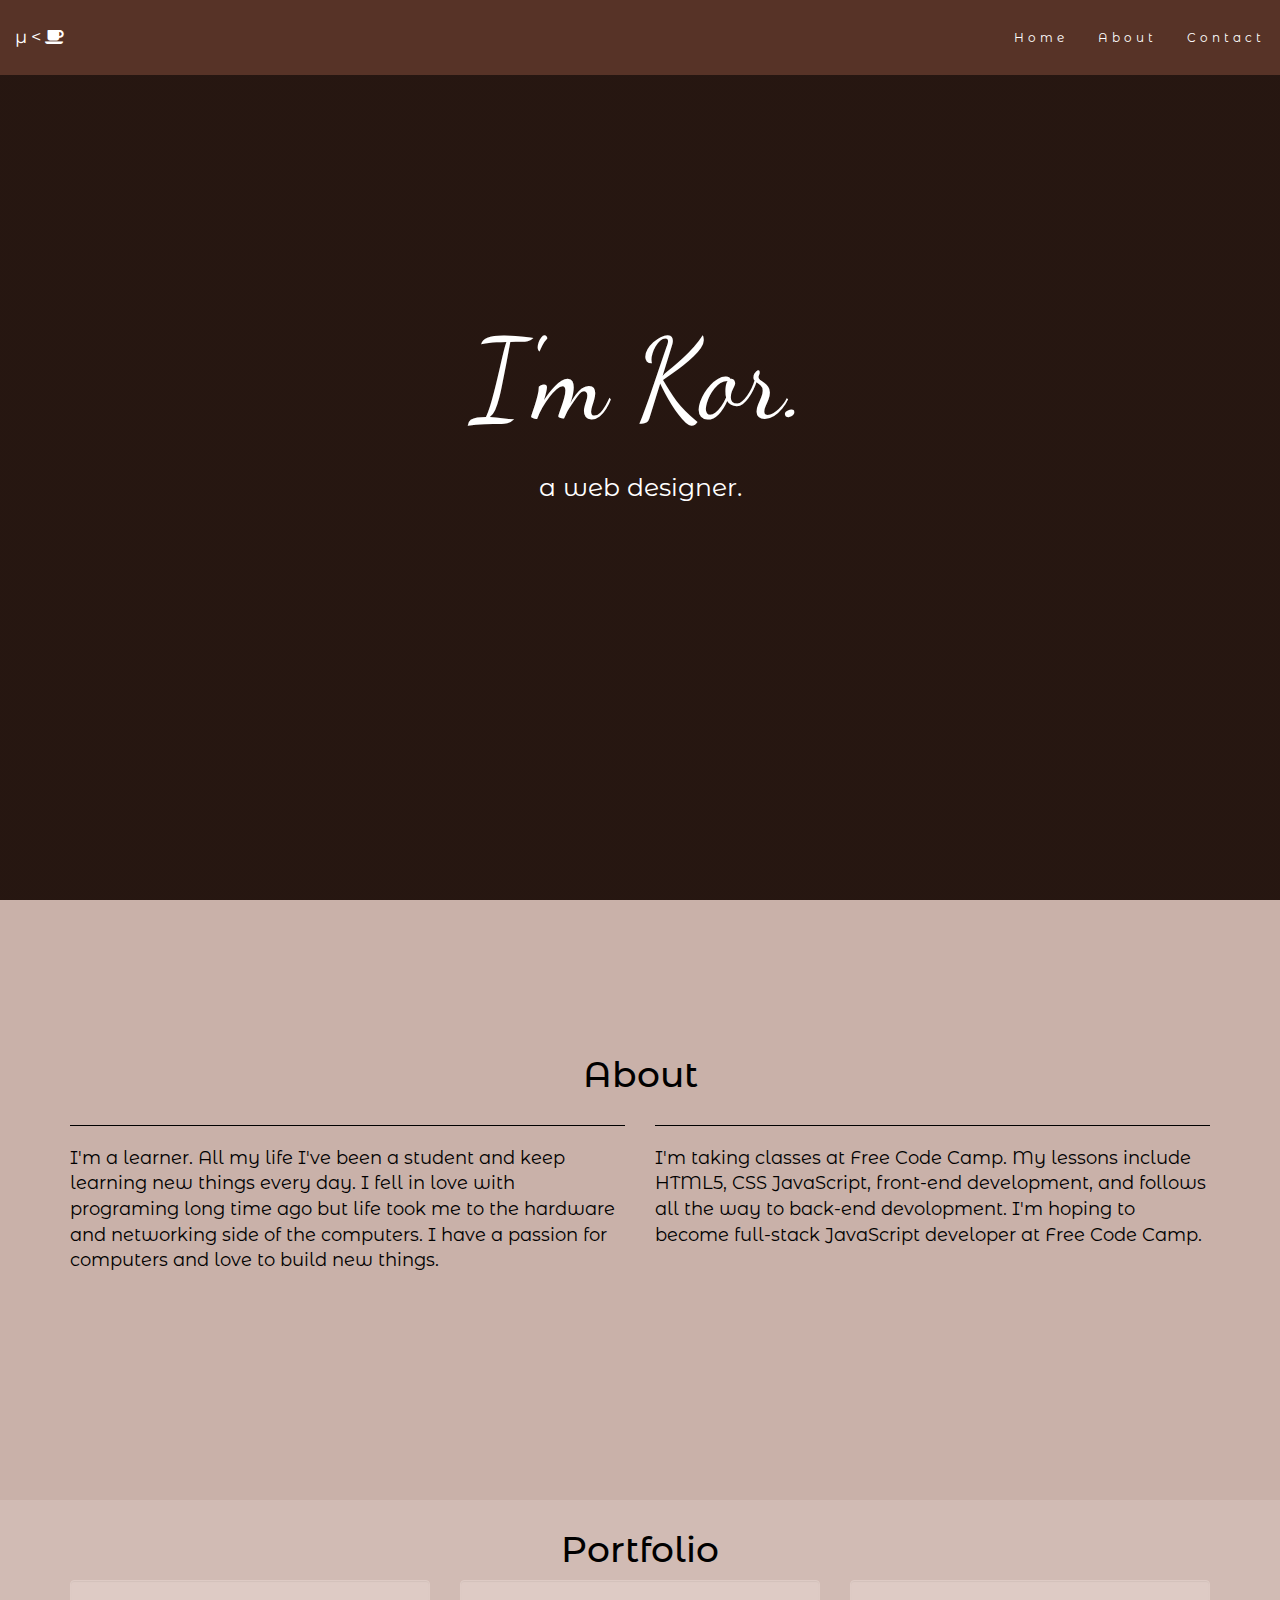
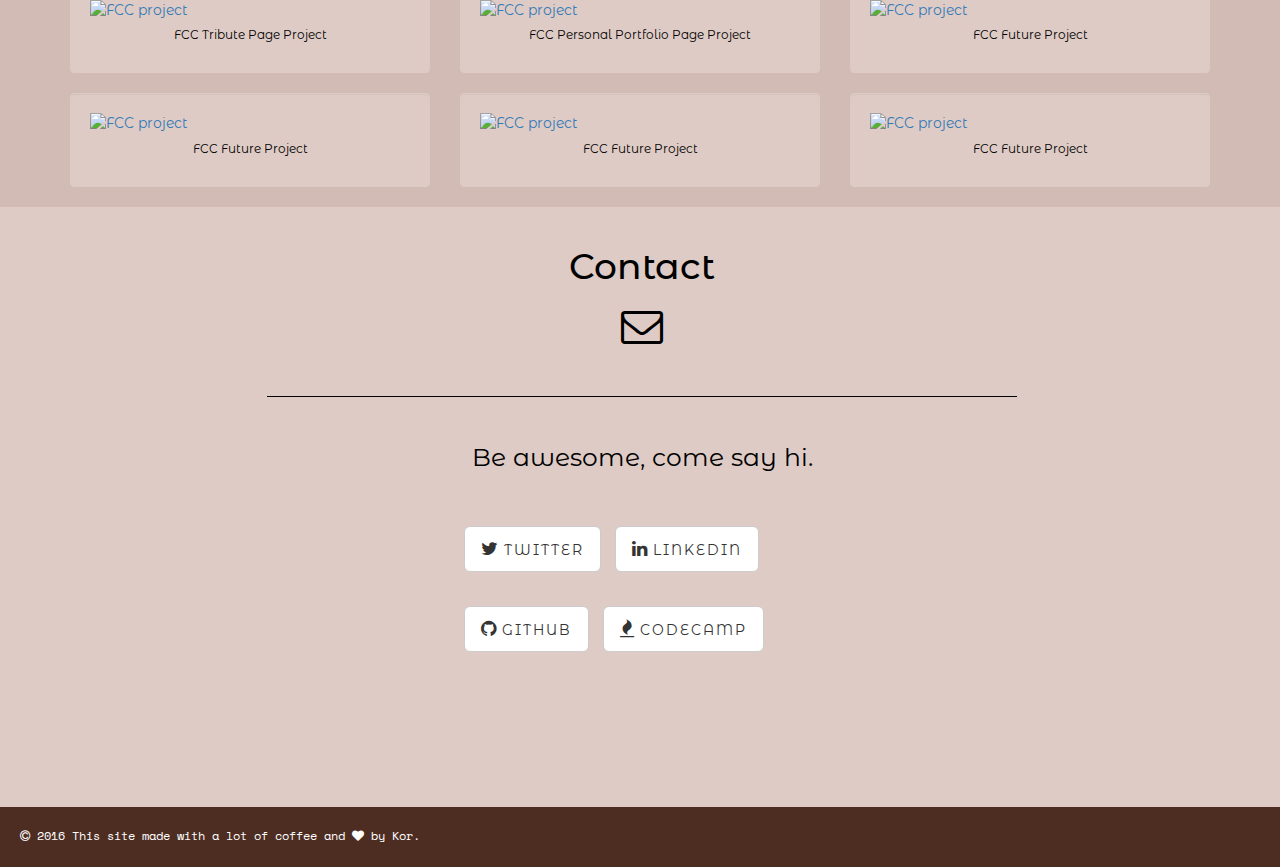
==== index.html @ f84215d5 "Update index.html" ====
<!DOCTYPE html>
<!DOCTYPE html>
<html>
<head>
  <title>EralpKor Portfolio</title>
  <meta charset="utf-8">

  <!-- Bootstrap CSS -->
<link rel="stylesheet" type="text/css" href="https://maxcdn.bootstrapcdn.com/bootstrap/3.3.6/css/bootstrap.min.css">
<link href="https://maxcdn.bootstrapcdn.com/font-awesome/4.6.3/css/font-awesome.min.css" rel="stylesheet">
<!-- JQuery -->
<script src="https://ajax.googleapis.com/ajax/libs/jquery/1.12.4/jquery.min.js"></script>
<script src="http://maxcdn.bootstrapcdn.com/bootstrap/3.3.6/js/bootstrap.min.js"></script>
<link rel="stylesheet" type="text/css" href="css/main.css">
<script type="text/javascript" src="js/main.js"></script>
</head>
<body>

     <!-- Navigation Bar -->
<nav class="navbar navbar-fixed-top">
  <div class="container-fluid">
    <div class="navbar-header">
      <button type="button" class="navbar-toggle" data-toggle="collapse" data-target="#bar">
        <span class="icon-bar"></span>
        <span class="icon-bar"></span>
        <span class="icon-bar"></span>
      </button>
      <a class="navbar-brand" href="#">&#181;&lt;<i class="fa fa-coffee" aria-hidden="true"></i></a>
    </div>
    <div class="collapse navbar-collapse" id="bar">
      <ul class="nav navbar-nav navbar-right">
        <li><a href="#home">Home</a></li>
        <li><a href="#about">About</a></li>
        <li><a href="#contact">Contact</a></li>
      </ul>
    </div>
  </div>
</nav>
   <!-- Home Section -->
<section id="home" class="myImage">
  <div class="container">

  <div class="myCenter">

    <p class="intro">I'm Kor.</p>
    <p class="md-text">a web designer.</p>

  </div>    
  </div>
</section>
   <!-- About Section -->
<section id="about" class="aboLanding">
  <div class="container">
  
    <h1 class="about-text text-center">About</h1>
    <div class="row">
    <div class="col-lg-6 col-md-6">
    <hr>
      <p class="big-box">I'm a learner. All my life I've been a student and keep learning new things every day. I fell in love with programing long time ago but life took me to the hardware and networking side of the computers. I have a passion for computers and love to build new things.</p>
    </div>
    <div class="col-lg-6 col-md-6">
    <hr>
      <p class="big-box">I'm taking classes at Free Code Camp. My lessons include HTML5, CSS JavaScript, front-end development, and follows all the way to back-end devolopment. I'm hoping to become full-stack JavaScript developer at Free Code Camp.</p>
    </div>
    </div>
  </div>
</section>
   <!-- Portfolio Section -->
   <section id="portfolio" class="portfolio">
     <div class="container">
     <h1 class="text-center">Portfolio</h1>
     <div class="row">
       <div class="col-lg-4 col-md-6">
       <div class="well">
         <a href="http://s.codepen.io/korer/full/OXvyZA" target="_blank"><img src="http://res.cloudinary.com/default-ek/image/upload/q_65/v1469634952/tribute_bhfh4i.jpg" class="img-responsive" alt="FCC project"></a>
         <p class="small-box">FCC Tribute Page Project</p>
        </div>
       </div>
       <div class="col-lg-4 col-md-6">
         <div class="well">
           <a href="#" target="_blank"><img src="http://res.cloudinary.com/default-ek/image/upload/c_scale,h_750,q_69,w_1217/v1469747425/portfolio_m8j4qy.jpg" class="img-responsive" alt="FCC project"></a>
         <p class="small-box">FCC Personal Portfolio Page Project</p>
        </div>
       </div>
       <div class="col-lg-4 col-md-6">
       <div class="well">
         <a href="#" target="_blank"><img src="http://res.cloudinary.com/default-ek/image/upload/c_scale,h_750,q_63,w_1217/v1469652443/dream_qd2b9j.jpg" class="img-responsive" alt="FCC project"></a>
         <p class="small-box">FCC Future Project</p>
        </div>
       </div>
       <div class="col-lg-4 col-md-6">
       <div class="well">
         <a href="#" target="_blank"><img src="http://res.cloudinary.com/default-ek/image/upload/c_scale,h_750,q_63,w_1217/v1469652443/dream_qd2b9j.jpg" class="img-responsive" alt="FCC project"></a>
         <p class="small-box">FCC Future Project</p>
        </div>
       </div>
       <div class="col-lg-4 col-md-6">
       <div class="well">
         <a href="#" target="_blank"><img src="http://res.cloudinary.com/default-ek/image/upload/c_scale,h_750,q_63,w_1217/v1469652443/dream_qd2b9j.jpg" class="img-responsive" alt="FCC project"></a>
         <p class="small-box">FCC Future Project</p>
        </div>
       </div>
       <div class="col-lg-4 col-md-6">
       <div class="well">
         <a href="#" target="_blank"><img src="http://res.cloudinary.com/default-ek/image/upload/c_scale,h_750,q_63,w_1217/v1469652443/dream_qd2b9j.jpg" class="img-responsive" alt="FCC project"></a>
         <p class="small-box">FCC Future Project</p>
        </div>
       </div>

     </div>
     </div>
   </section>
   <section id="contact" class="contact">
     <div class="container">
     <div class="row row-centered">
        <div class="col-md-8 col-centered">
       <h1 class="text-center">Contact</h1>
       <p class="text-center"><i class="fa fa-envelope-o fa-3x" aria-hidden="true"></i></p>
       <hr>
       <p class="md-text">Be awesome, come say hi.</p>
       <div class="row row-centered">
       <div class="col-md-6 col-centered">
       <ul class="list-inline">
          <li><a href="https://twitter.com/Eralp_K" target="_blank" class="btn btn-default btn-lg"><i class="fa fa-twitter" aria-hidden="true"></i><span class="social-name"> Twitter</span></a>
         </li>
         <li><a href="http://www.linkedin.com/in/eralp-kor" target="_blank" class="btn btn-default btn-lg"><i class="fa fa-linkedin"></i><span class="social-name"> Linkedin</span></a>
         </li>
         <li><a href="https://github.com/eralpkor" target="_blank" class="btn btn-default btn-lg"><i class="fa fa-github" aria-hidden="true"></i><span class="social-name"> Github</span></a>
         </li>
         
         <li><a href="https://www.freecodecamp.com/eralpkor" target="_blank" class="btn btn-default btn-lg"><i class="fa fa-fire"></i><span class="social-name"> CodeCamp</span></a>
           
         </li>
         </ul>
         </div>
       </div>
       </div>
      </div>
     </div>
   </section>
<footer class="footer-name">
<p><i class="fa fa-copyright" aria-hidden="true"></i> 2016 This site made with a lot of coffee and <i class="fa fa-heart" aria-hidden="true"></i> by Kor.</p>
</footer>
</body>
</html>
---- css/main.css ----
@import 'https://fonts.googleapis.com/css?family=Montserrat+Alternates';
@import 'https://fonts.googleapis.com/css?family=Space+Mono';
@import 'https://fonts.googleapis.com/css?family=Dancing+Script';
body {
  background-color: #4D2D22; /*#117799;*/
  font-family: 'Montserrat Alternates', sans-serif;
  color:black;
  /*padding-top: 70px*/
}
/*.navbar.navbar-fixed-top div a {
  color: #fff;
}
.nav.navbar-nav.navbar-right li a {
    color: #fff;
}*/

 .navbar {
    margin-bottom: 0;
    background-color: #573327; /*117799 #1E88E5*/
    background: #573327;
    border-color: #573327;
    border: 0;
    font-size: 12px !important;
    letter-spacing: 4px;
    border-radius: 0;
    font-family: 'Montserrat Alternates', sans-serif;
}
.navbar a,button {
  color: white !important;
}
.navbar-toggle {  
  background: #573327;
  border-color: #573327;
}
.icon-bar{
  background-color: white;
}
div.navbar div.navbar-inner ul.nav a:hover {
    color: black !important; 
}
.navbar .navbar-nav > li > a:hover, .navbar .navbar-nav > li > a:focus {
    background-color: #555 !important;
    color: #fff !important;
}
.navbar-brand,
.navbar-nav li a {
    line-height: 75px;
    height: 75px;
    padding-top: 0;
}
.myCenter{
  width:800px;
  height:300px;
  margin: auto;
  position:absolute;
  top:0;bottom:0;
  left:0;right:0;
  max-width:100%;
  max-height:100%;
  overflow:auto;
}
.myImage {
  text-align: center;
  background:linear-gradient(
      rgba(0, 0, 0, 0.5),
      rgba(0, 0, 0, 0.5)),url(http://res.cloudinary.com/default-ek/image/upload/v1469635008/coding-924920_1920_x2ewov.jpg)
  no-repeat center center;
  height: 100vh;
  color: white;
  -webkit-background-size: cover;
  -moz-background-size: cover;
  -o-background-size: cover;
  background-size: cover;
}
.spaceHolder{
  background: linear-gradient(
      rgba(0, 0, 0, 0.6),
      rgba(0, 0, 0, 0.1)),
  url(http://res.cloudinary.com/default-ek/image/upload/c_scale,h_750,q_63,w_1217/v1469652443/dream_qd2b9j.jpg)
  no-repeat center center;
  height: 100vh;
  color: white;
  -webkit-background-size: cover;
  -moz-background-size: cover;
  -o-background-size: cover;
  background-size: cover;
}
.image-drop {
    border-color: #C9B1A9;
    border-width: 5px;
    border-style: solid;
    border-radius: 50%;
    
  }
.intro{
  font-family: 'Dancing Script', cursive;
  font-size: 112px;

}
.title1{
font-size: 20px;
}
.title2{
font-size: 18px;
}
.small-box{
  font-size: 12px;
  text-align: center;
  padding-top: 2%;
}
.big-box{
  font-size: 18px;
  text-align: left;
}
.md-text{
  font-size: 25px;
  text-align: center;
}
.small-img{
  padding-top: 0;
}
.well{
  background-color: #DECBC5;
  border-color: #DECBC5;
}
.about-text{
  margin-top: 15vh;
}
/*.col-xs-3.col-md-4.col-lg-4{
  background-color: #C9B1A9;}*/
hr{
  color: black;
  border-color: black;
  background-color: black;
  /*width: 75%;*/
}

.aboLanding{
  background-color: #C9B1A9; /*#E6F1F5*/
  width:auto;
  height:600px;
  padding-top: 20px;
}
#contact{
background-color: #DECBC5; /*#E6F1F5*/
  width:auto;
  height:600px;
  padding-top: 20px; 
  line-height: 60pt;
}
#portfolio{
  padding-top: 10px;
  width: auto;
  background-color: #D1BBB4;
}
/* centered columns */
.row-centered {
    text-align:center;
}
.col-centered {
    display:inline-block;
    float:none;
    text-align:left;
    margin-right:-4px;
}
.social-name {
    text-transform: uppercase;
    font-size: 14px;
    /*font-weight: 400;*/
    letter-spacing: 2px;
  }
.footer-name{
  font-family: 'Space Mono', monospace;
  font-size: 12px;
  padding-left: 20px;
  padding-top: 20px;
  color: white;
  width: auto;
  height: 60px;
}
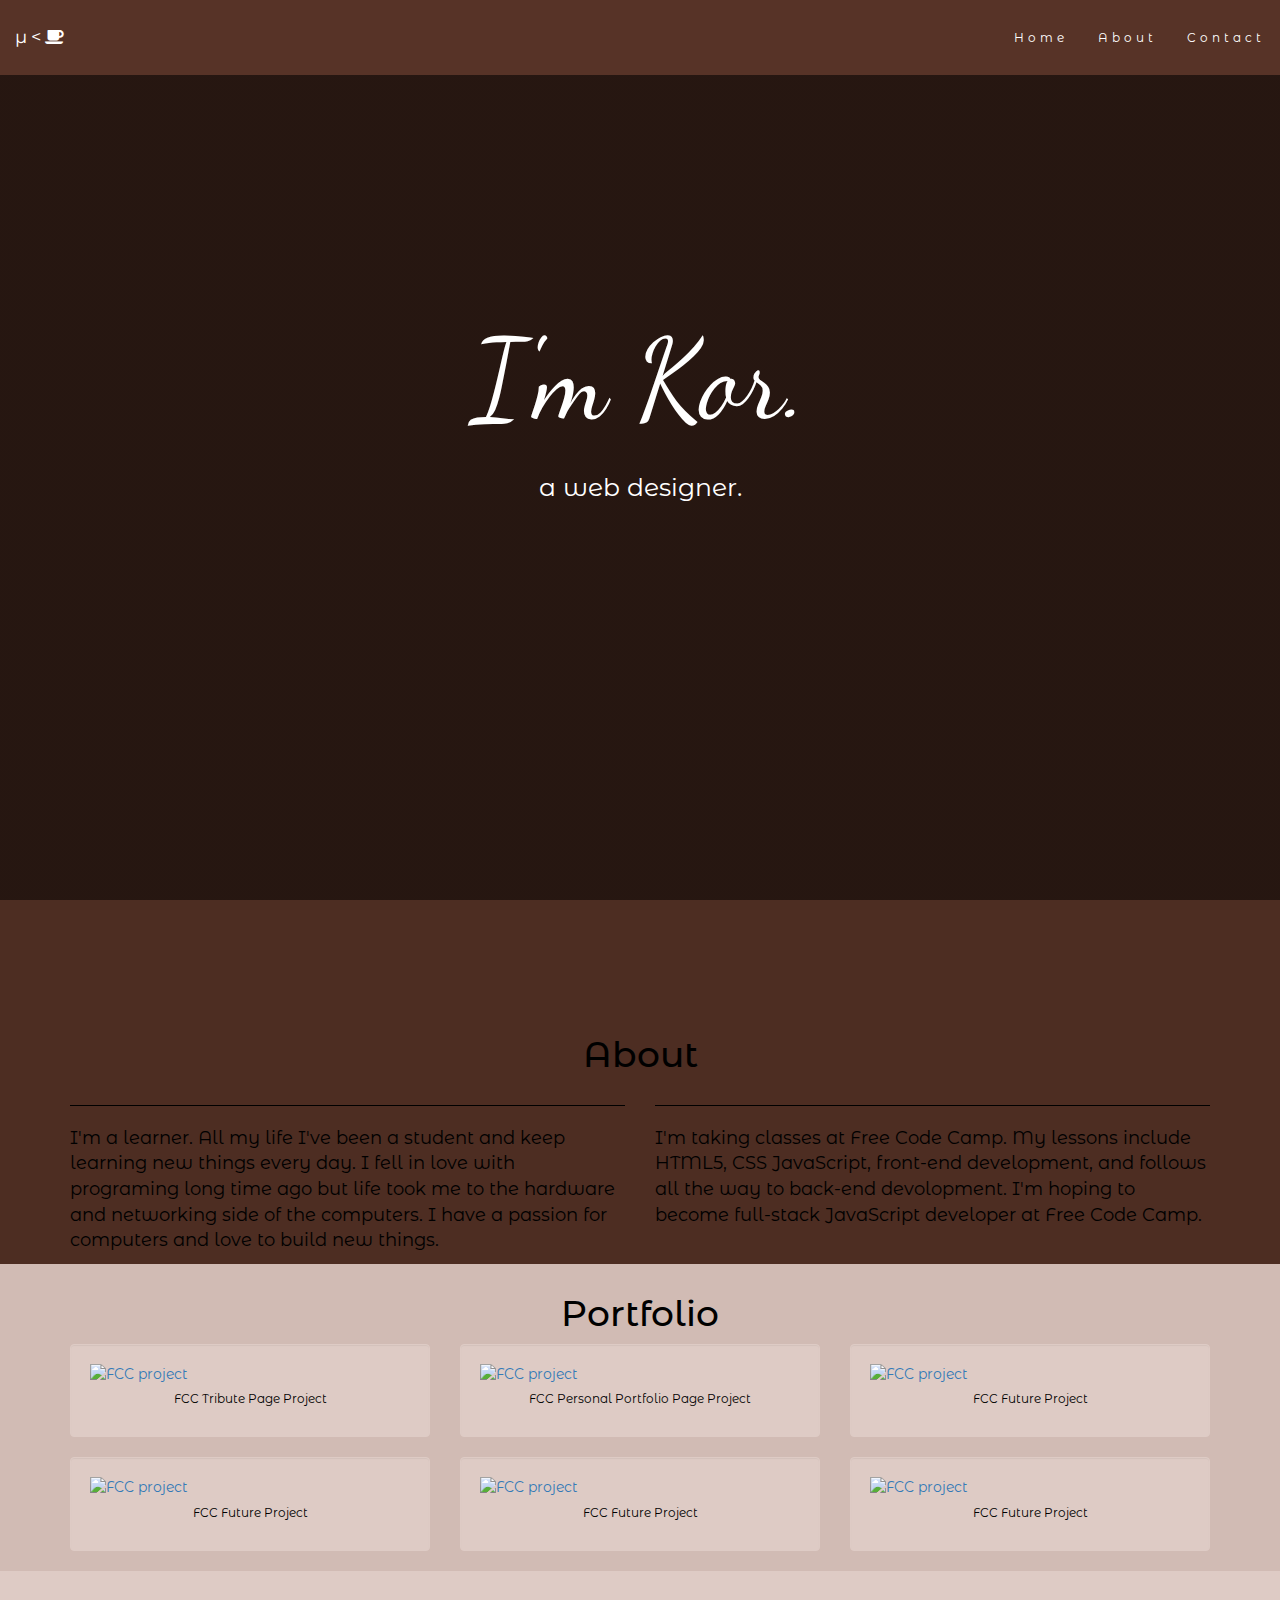
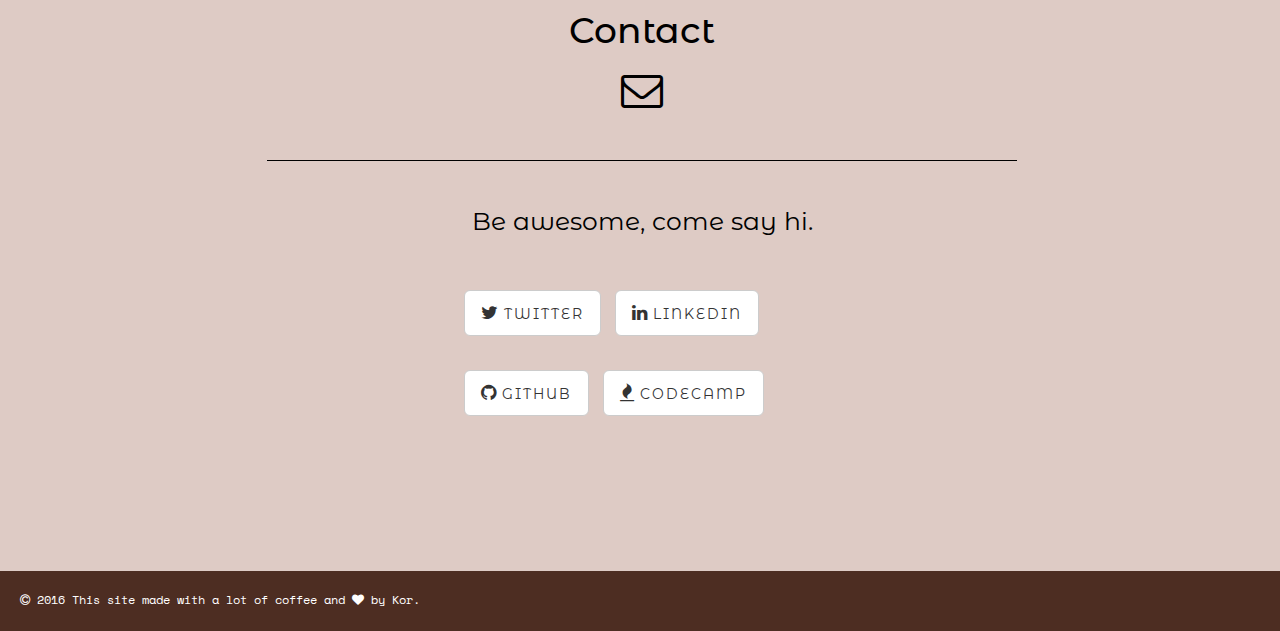
==== commit 53bc40cf: "Add files via upload" ====
--- a/index.html
+++ b/index.html
@@ -49,7 +49,7 @@
   </div>
 </section>
    <!-- About Section -->
-<section id="about" class="aboLanding">
+<section id="about">
   <div class="container">
   
     <h1 class="about-text text-center">About</h1>
@@ -66,7 +66,7 @@
   </div>
 </section>
    <!-- Portfolio Section -->
-   <section id="portfolio" class="portfolio">
+   <section id="portfolio">
      <div class="container">
      <h1 class="text-center">Portfolio</h1>
      <div class="row">
@@ -110,7 +110,7 @@
      </div>
      </div>
    </section>
-   <section id="contact" class="contact">
+   <section id="contact">
      <div class="container">
      <div class="row row-centered">
         <div class="col-md-8 col-centered">
@@ -142,4 +142,4 @@
 <p><i class="fa fa-copyright" aria-hidden="true"></i> 2016 This site made with a lot of coffee and <i class="fa fa-heart" aria-hidden="true"></i> by Kor.</p>
 </footer>
 </body>
-</html>
+</html>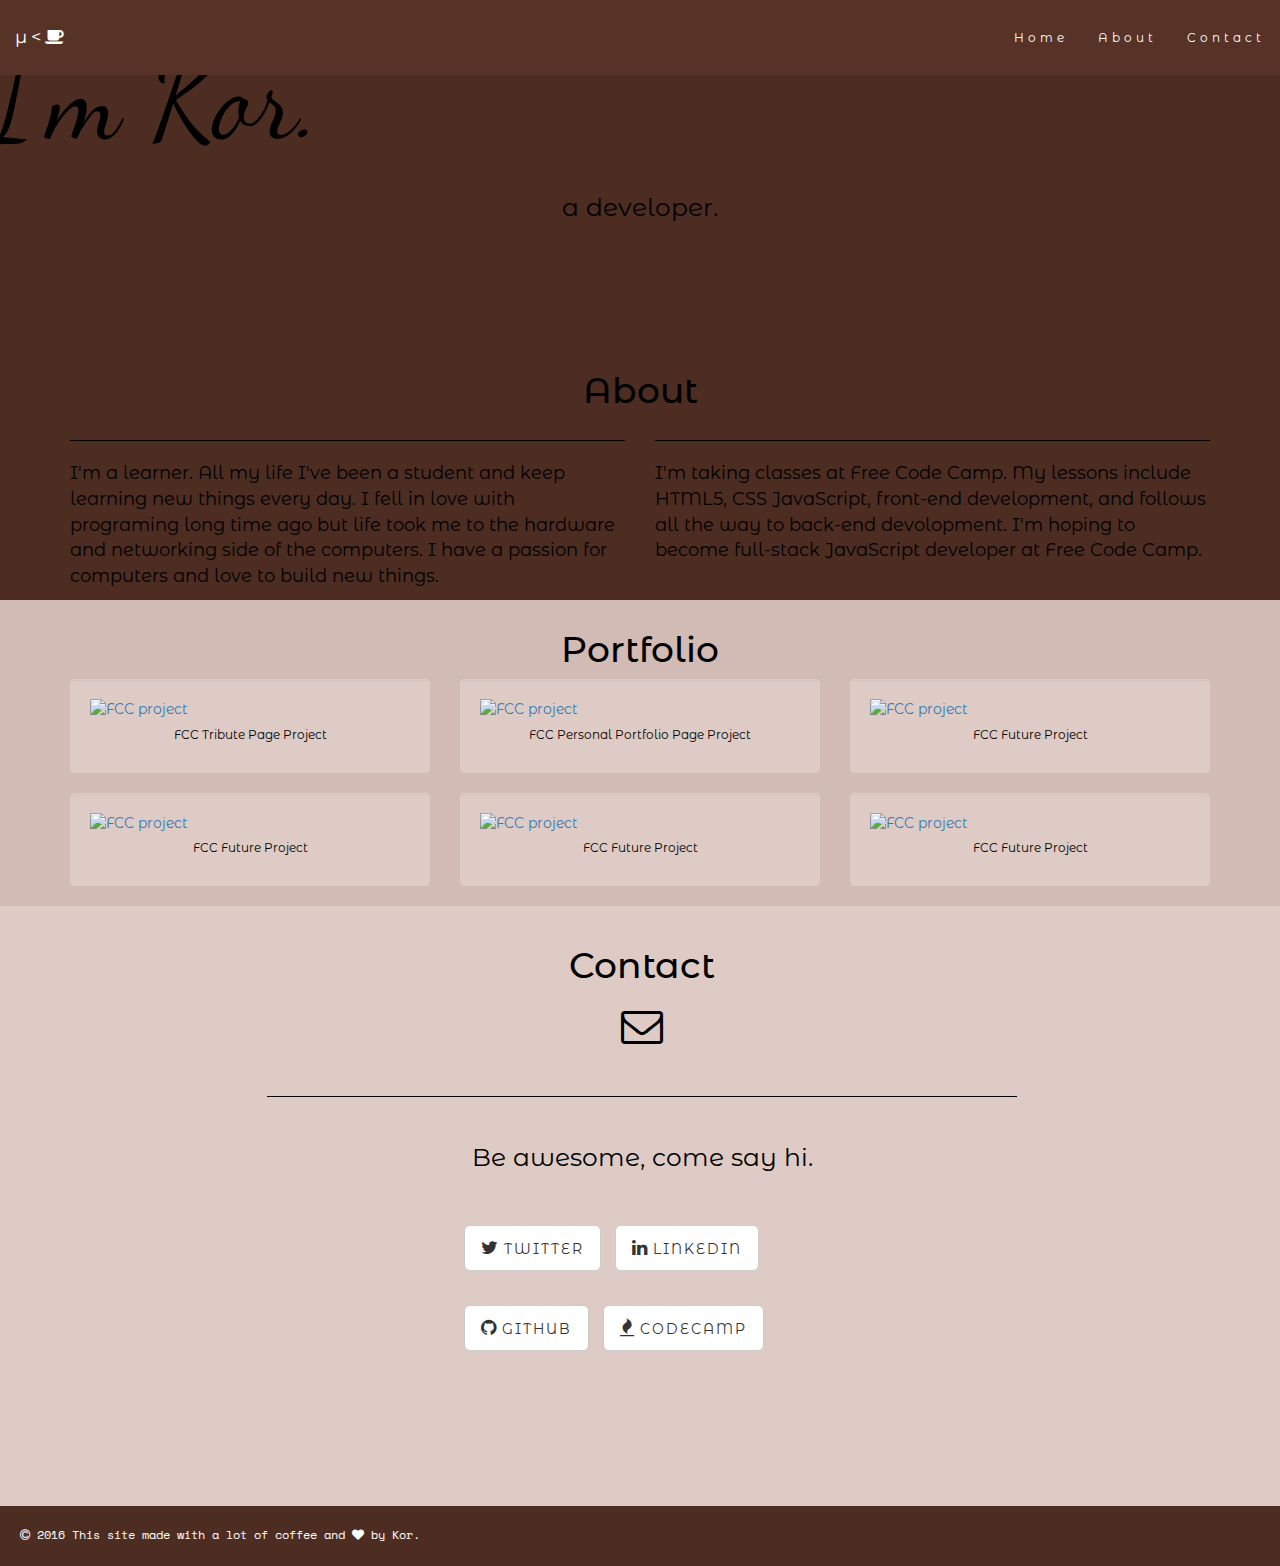
==== commit 64952523: "Update index.html" ====
--- a/index.html
+++ b/index.html
@@ -12,6 +12,7 @@
 <script src="https://ajax.googleapis.com/ajax/libs/jquery/1.12.4/jquery.min.js"></script>
 <script src="http://maxcdn.bootstrapcdn.com/bootstrap/3.3.6/js/bootstrap.min.js"></script>
 <link rel="stylesheet" type="text/css" href="css/main.css">
+<link rel="stylesheet" type="text/css" href="http://www.w3schools.com/lib/w3.css">
 <script type="text/javascript" src="js/main.js"></script>
 </head>
 <body>
@@ -37,17 +38,16 @@
   </div>
 </nav>
    <!-- Home Section -->
-<section id="home" class="myImage">
-  <div class="container">
-
-  <div class="myCenter">
-
-    <p class="intro">I'm Kor.</p>
-    <p class="md-text">a web designer.</p>
-
-  </div>    
-  </div>
-</section>
+<div class="w3-display-container w3-text-white">
+	<div class="row">
+		<img src= "http://res.cloudinary.com/default-ek/image/upload/e_brightness:-55/v1469635008/coding-924920_1920_x2ewov.jpg" style="width:100%">
+		<div class="w3-display-middle w3-large">
+			<p class="intro">I'm Kor.</p>
+    <p class="md-text">a developer.</p>
+		</div>
+		
+	</div>
+</div>
    <!-- About Section -->
 <section id="about">
   <div class="container">
@@ -142,4 +142,4 @@
 <p><i class="fa fa-copyright" aria-hidden="true"></i> 2016 This site made with a lot of coffee and <i class="fa fa-heart" aria-hidden="true"></i> by Kor.</p>
 </footer>
 </body>
-</html>+</html>
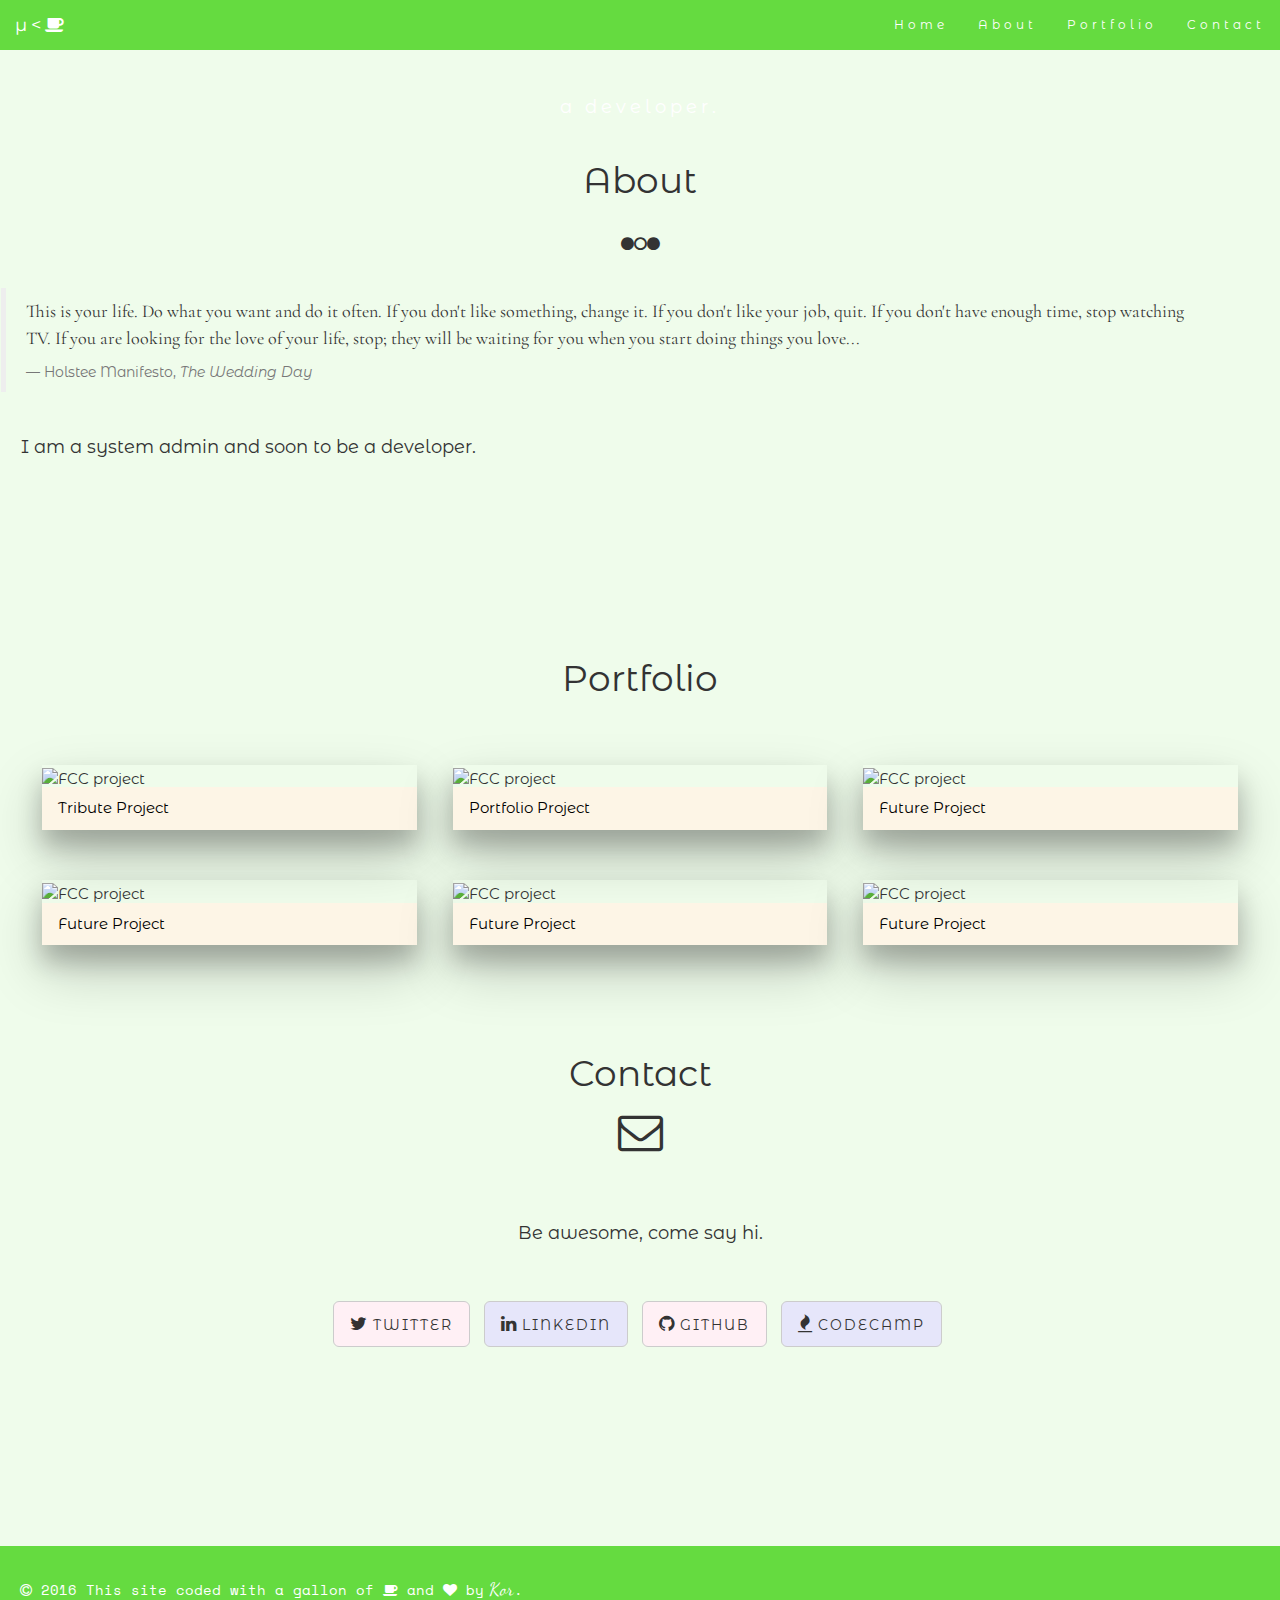
==== commit 00993037: "Add files via upload" ====
--- a/index.html
+++ b/index.html
@@ -1,19 +1,19 @@
-<!DOCTYPE html>
+
 <!DOCTYPE html>
 <html>
 <head>
   <title>EralpKor Portfolio</title>
   <meta charset="utf-8">
-
+  <meta name="viewport" content="width=device-width">
   <!-- Bootstrap CSS -->
 <link rel="stylesheet" type="text/css" href="https://maxcdn.bootstrapcdn.com/bootstrap/3.3.6/css/bootstrap.min.css">
 <link href="https://maxcdn.bootstrapcdn.com/font-awesome/4.6.3/css/font-awesome.min.css" rel="stylesheet">
-<!-- JQuery -->
 <script src="https://ajax.googleapis.com/ajax/libs/jquery/1.12.4/jquery.min.js"></script>
 <script src="http://maxcdn.bootstrapcdn.com/bootstrap/3.3.6/js/bootstrap.min.js"></script>
-<link rel="stylesheet" type="text/css" href="css/main.css">
+<link rel="stylesheet" type="text/css" href="css/w3-css.css">
+<script type="text/javascript" src="js/main.js"></script>
 <link rel="stylesheet" type="text/css" href="http://www.w3schools.com/lib/w3.css">
-<script type="text/javascript" src="js/main.js"></script>
+<link rel="stylesheet" type="text/css" href="css/styles.css">
 </head>
 <body>
 
@@ -25,6 +25,7 @@
         <span class="icon-bar"></span>
         <span class="icon-bar"></span>
         <span class="icon-bar"></span>
+        <span class="icon-bar"></span>
       </button>
       <a class="navbar-brand" href="#">&#181;&lt;<i class="fa fa-coffee" aria-hidden="true"></i></a>
     </div>
@@ -32,114 +33,144 @@
       <ul class="nav navbar-nav navbar-right">
         <li><a href="#home">Home</a></li>
         <li><a href="#about">About</a></li>
+        <li><a href="#portfolio">Portfolio</a></li>
         <li><a href="#contact">Contact</a></li>
       </ul>
     </div>
   </div>
 </nav>
    <!-- Home Section -->
-<div class="w3-display-container w3-text-white">
-	<div class="row">
-		<img src= "http://res.cloudinary.com/default-ek/image/upload/e_brightness:-55/v1469635008/coding-924920_1920_x2ewov.jpg" style="width:100%">
+<section id="home">
+	<div class="w3-display-container w3-text-white">
+		<img src= "http://res.cloudinary.com/default-ek/image/upload/e_brightness:0/v1469635008/coding-924920_1920_x2ewov.jpg" style="width:100%">
 		<div class="w3-display-middle w3-large">
 			<p class="intro">I'm Kor.</p>
-    <p class="md-text">a developer.</p>
-		</div>
-		
+    		<p class="intro-text">a developer.</p>
+		</div>	
 	</div>
-</div>
-   <!-- About Section -->
+</section>
+	<!-- About Section -->
+ <!-- About Section -->
 <section id="about">
-  <div class="container">
-  
-    <h1 class="about-text text-center">About</h1>
+  <div class="w3-container w3-padding-128">
+    <h1 class="text-center myText">About</h1>
     <div class="row">
-    <div class="col-lg-6 col-md-6">
-    <hr>
-      <p class="big-box">I'm a learner. All my life I've been a student and keep learning new things every day. I fell in love with programing long time ago but life took me to the hardware and networking side of the computers. I have a passion for computers and love to build new things.</p>
-    </div>
-    <div class="col-lg-6 col-md-6">
-    <hr>
-      <p class="big-box">I'm taking classes at Free Code Camp. My lessons include HTML5, CSS JavaScript, front-end development, and follows all the way to back-end devolopment. I'm hoping to become full-stack JavaScript developer at Free Code Camp.</p>
-    </div>
+    	<br>
+    	<p class="text-center"><i class="fa fa-circle" aria-hidden="true"></i><i class="fa fa-circle-o" aria-hidden="true"></i><i class="fa fa-circle" aria-hidden="true"></i></p>
+    	<br>
+    	<blockquote>
+  			<p class="quote-top">This is your life. Do what you want and do it often. If you don't like something, change it. If you don't like your job, quit. If you don't have enough time, stop watching TV. If you are looking for the love of your life, stop; they will be waiting for you when you start doing things you love...</p>
+  			<footer>Holstee Manifesto, <cite title="Source Title">The Wedding Day</cite></footer>
+			</blockquote>
+    	<br>
+      	<p class="about-text">I am a system admin and soon to be a developer.</p>
     </div>
   </div>
 </section>
-   <!-- Portfolio Section -->
-   <section id="portfolio">
-     <div class="container">
-     <h1 class="text-center">Portfolio</h1>
-     <div class="row">
-       <div class="col-lg-4 col-md-6">
-       <div class="well">
-         <a href="http://s.codepen.io/korer/full/OXvyZA" target="_blank"><img src="http://res.cloudinary.com/default-ek/image/upload/q_65/v1469634952/tribute_bhfh4i.jpg" class="img-responsive" alt="FCC project"></a>
-         <p class="small-box">FCC Tribute Page Project</p>
-        </div>
-       </div>
-       <div class="col-lg-4 col-md-6">
-         <div class="well">
-           <a href="#" target="_blank"><img src="http://res.cloudinary.com/default-ek/image/upload/c_scale,h_750,q_69,w_1217/v1469747425/portfolio_m8j4qy.jpg" class="img-responsive" alt="FCC project"></a>
-         <p class="small-box">FCC Personal Portfolio Page Project</p>
-        </div>
-       </div>
-       <div class="col-lg-4 col-md-6">
-       <div class="well">
-         <a href="#" target="_blank"><img src="http://res.cloudinary.com/default-ek/image/upload/c_scale,h_750,q_63,w_1217/v1469652443/dream_qd2b9j.jpg" class="img-responsive" alt="FCC project"></a>
-         <p class="small-box">FCC Future Project</p>
-        </div>
-       </div>
-       <div class="col-lg-4 col-md-6">
-       <div class="well">
-         <a href="#" target="_blank"><img src="http://res.cloudinary.com/default-ek/image/upload/c_scale,h_750,q_63,w_1217/v1469652443/dream_qd2b9j.jpg" class="img-responsive" alt="FCC project"></a>
-         <p class="small-box">FCC Future Project</p>
-        </div>
-       </div>
-       <div class="col-lg-4 col-md-6">
-       <div class="well">
-         <a href="#" target="_blank"><img src="http://res.cloudinary.com/default-ek/image/upload/c_scale,h_750,q_63,w_1217/v1469652443/dream_qd2b9j.jpg" class="img-responsive" alt="FCC project"></a>
-         <p class="small-box">FCC Future Project</p>
-        </div>
-       </div>
-       <div class="col-lg-4 col-md-6">
-       <div class="well">
-         <a href="#" target="_blank"><img src="http://res.cloudinary.com/default-ek/image/upload/c_scale,h_750,q_63,w_1217/v1469652443/dream_qd2b9j.jpg" class="img-responsive" alt="FCC project"></a>
-         <p class="small-box">FCC Future Project</p>
-        </div>
-       </div>
 
-     </div>
-     </div>
-   </section>
-   <section id="contact">
-     <div class="container">
-     <div class="row row-centered">
-        <div class="col-md-8 col-centered">
-       <h1 class="text-center">Contact</h1>
-       <p class="text-center"><i class="fa fa-envelope-o fa-3x" aria-hidden="true"></i></p>
-       <hr>
-       <p class="md-text">Be awesome, come say hi.</p>
-       <div class="row row-centered">
-       <div class="col-md-6 col-centered">
-       <ul class="list-inline">
-          <li><a href="https://twitter.com/Eralp_K" target="_blank" class="btn btn-default btn-lg"><i class="fa fa-twitter" aria-hidden="true"></i><span class="social-name"> Twitter</span></a>
+	<!-- Portfolio Section -->
+<section id="portfolio">
+	<div class="w3-container">
+		<h1 class="text-center myText">Portfolio</h1>
+		<div class="w3-row-padding w3-margin-top">
+			<div class="w3-third">
+				<div class="w3-card-16 style-margin-top">
+					<a href="http://s.codepen.io/korer/full/OXvyZA" target="_blank"><img src="http://res.cloudinary.com/default-ek/image/upload/q_65/v1469634952/tribute_bhfh4i.jpg" style="width:100%" alt="FCC project"></a>
+			<div class="w3-container w3-sand">
+					<p class="kor-text">Tribute Project</p>
+			</div>
+		</div>
+	</div>
+	<div class="w3-third">
+		<div class="w3-card-16 style-margin-top">
+	
+	<a href="#" target="_blank">
+<img src="http://res.cloudinary.com/default-ek/image/upload/c_scale,h_750,w_1217/v1470025246/portfolio-image_ukfwai.jpg" style="width:100%" alt="FCC project"></a>
+	<div class="w3-container w3-sand">
+	<p class="kor-text">Portfolio Project</p>
+		
+	</div>
+	</div>
+	</div>
+
+	<div class="w3-third">
+		<div class="w3-card-16 style-margin-top">
+	
+		<a href="#" target="_blank"><img src="http://res.cloudinary.com/default-ek/image/upload/c_scale,h_750,q_63,w_1217/v1469652443/dream_qd2b9j.jpg" style="width:100%" alt="FCC project"></a>
+		<div class="w3-container w3-sand">
+         <p class="kor-text">Future Project</p>
+         
+         </div>
+         </div>
+         </div>
+
+    <div class="w3-third">
+		<div class="w3-card-16 style-margin-top">
+	
+		<a href="#" target="_blank"><img src="http://res.cloudinary.com/default-ek/image/upload/c_scale,h_750,q_63,w_1217/v1469652443/dream_qd2b9j.jpg" style="width:100%"  alt="FCC project"></a>
+		<div class="w3-container w3-sand">
+         <p class="kor-text">Future Project</p>
+         
+         </div>
+         </div>
+         </div>
+
+<div class="w3-third">
+		<div class="w3-card-16 style-margin-top">
+	
+		<a href="#" target="_blank"><img src="http://res.cloudinary.com/default-ek/image/upload/c_scale,h_750,q_63,w_1217/v1469652443/dream_qd2b9j.jpg" style="width:100%"  alt="FCC project"></a>
+		<div class="w3-container w3-sand">
+         <p class="kor-text">Future Project</p>
+         
+         </div>
+         </div>
+         </div>
+
+<div class="w3-third">
+		<div class="w3-card-16 style-margin-top">
+	
+		<a href="#" target="_blank"><img src="http://res.cloudinary.com/default-ek/image/upload/c_scale,h_750,q_63,w_1217/v1469652443/dream_qd2b9j.jpg" style="width:100%"  alt="FCC project"></a>
+		<div class="w3-container w3-sand">
+         <p class="kor-text">Future Project</p>
+         
+         </div>
+         </div>
+         </div>
+
+
+</div>
+</div>
+</section>
+	<!-- End of Portfolio -->
+	<!-- Contact -->
+ <section id="contact">
+     <div class="w3-container w3-padding-48">
+     	<h1 class="text-center myText">Contact</h1>
+        <p class="text-center"><i class="fa fa-envelope-o fa-3x" aria-hidden="true"></i></p>
+       		<p class="md-text">Be awesome, come say hi.</p>
+       			<div class="row row-centered text-center">
+       		<ul class="list-inline"> <!-- Makes bullets disapered -->
+       				<!--bootstrap bottons with color -->
+          <li><a href="https://twitter.com/Eralp_K" target="_blank" class="btn btn-default btn-lg" style="background-color:lavenderblush;"><i class="fa fa-twitter" aria-hidden="true"></i><span class="social-name"> Twitter</span></a>
          </li>
-         <li><a href="http://www.linkedin.com/in/eralp-kor" target="_blank" class="btn btn-default btn-lg"><i class="fa fa-linkedin"></i><span class="social-name"> Linkedin</span></a>
+         <li><a href="http://www.linkedin.com/in/eralp-kor" target="_blank" class="btn btn-default btn-lg" style="background-color:lavender;"><i class="fa fa-linkedin"></i><span class="social-name"> Linkedin</span></a>
          </li>
-         <li><a href="https://github.com/eralpkor" target="_blank" class="btn btn-default btn-lg"><i class="fa fa-github" aria-hidden="true"></i><span class="social-name"> Github</span></a>
+         <li><a href="https://github.com/eralpkor" target="_blank" class="btn btn-default btn-lg" style="background-color:lavenderblush;"><i class="fa fa-github" aria-hidden="true"></i><span class="social-name"> Github</span></a>
          </li>
          
-         <li><a href="https://www.freecodecamp.com/eralpkor" target="_blank" class="btn btn-default btn-lg"><i class="fa fa-fire"></i><span class="social-name"> CodeCamp</span></a>
-           
+         <li><a href="https://www.freecodecamp.com/eralpkor" target="_blank" class="btn btn-default btn-lg" style="background-color:lavender;"><i class="fa fa-fire"></i><span class="social-name"> CodeCamp</span></a> 
          </li>
          </ul>
          </div>
-       </div>
-       </div>
-      </div>
+      
      </div>
-   </section>
-<footer class="footer-name">
-<p><i class="fa fa-copyright" aria-hidden="true"></i> 2016 This site made with a lot of coffee and <i class="fa fa-heart" aria-hidden="true"></i> by Kor.</p>
-</footer>
+ </section>
+   											<!-- End of Contact -->
+			<footer class="end-note">
+				<p><i class="fa fa-copyright" aria-hidden="true"></i> 2016 This site coded with a gallon of <i class="fa fa-coffee" aria-hidden="true"></i> and <i class="fa fa-heart" aria-hidden="true"></i> by<span class="custom"> Kor</span>.</p>
+		</footer>
+
+			
+
 </body>
-</html>
+</html>--- a/css/styles.css
+++ b/css/styles.css
@@ -0,0 +1,127 @@
+@import 'https://fonts.googleapis.com/css?family=Montserrat+Alternates';
+@import 'https://fonts.googleapis.com/css?family=Space+Mono';
+@import 'https://fonts.googleapis.com/css?family=Dancing+Script';
+@import 'https://fonts.googleapis.com/css?family=Cormorant+Garamond';
+html, body{
+  font-family: 'Montserrat Alternates', sans-serif;
+}
+/* Navigation Bar */
+.navbar {
+    margin-bottom: 0;
+    background-color: #65DB40; /*117799 #1E88E5*/
+    background: #65DB40;
+    border-color: #65DB40;
+    border: 0;
+    font-size: 12px !important;
+    letter-spacing: 4px;
+    border-radius: 0;
+    font-family: 'Montserrat Alternates', sans-serif;
+}
+.navbar a,button {
+  color: white !important;
+}
+.navbar-toggle {  
+  background: #65DB40;
+  border-color: #65DB40;
+}
+.icon-bar{
+  background-color: white;
+}
+div.navbar div.navbar-inner ul.nav a:hover {
+    color: black !important; 
+}
+.navbar .navbar-nav > li > a:hover, .navbar .navbar-nav > li > a:focus {
+    background-color: #555 !important;
+    color: #fff !important;
+}
+.navbar-brand,
+.navbar-nav li a {
+    line-height: 50px;
+    height: 50px;
+    padding-top: 0;
+}
+
+.intro {
+  font-family: 'Dancing Script', cursive;
+  font-size: 10vw;
+  text-align: center;
+	color:white;
+}
+.intro-text{
+  font-size: 18px;
+	text-align: center;
+	letter-spacing: 4px;
+}
+.style-margin-top{
+	margin-top: 50px !important;
+	margin-left: 10px!important;
+	margin-right: 10px!important;
+}
+.kor-text{
+	font-family: 'Montserrat Alternates', sans-serif!important;
+	margin-top: 10px;
+}
+#about{
+  background-color: #EFFCEB; /*#E6F1F5*/
+  width:auto;
+  height:auto;
+  
+}
+.about-text{
+	font-size: 18px;
+	text-align: left;
+	padding-right: 40px;
+	padding-left: 20px;
+}
+#portfolio{
+	background-color: #EFFCEB;
+	padding-top: 50px;
+}
+#contact{
+background-color: #EFFCEB;
+  width:auto;
+  height:600px;
+  padding-top: 50px; 
+  line-height: 60pt;
+}
+.myText{
+	font-family: 'Montserrat Alternates', sans-serif!important;
+}
+hr{
+  color: black !important;
+  border-color: black !important;
+  background-color: black!important;
+  align:center!important;
+  width: auto!important;
+  margin: 0px!important;
+  }
+.custom{
+	font-family: 'Dancing Script', cursive;
+	font-size: 18px;
+}
+.md-text{
+  font-size: 18px;
+  text-align: center;
+}
+.social-name {
+    text-transform: uppercase!important;
+    font-size: 14px!important;
+    /*font-weight: 400;*/
+    letter-spacing: 2px!important;
+  }
+.end-note{
+  font-family: 'Space Mono', monospace;
+  font-size: 14px;
+  padding-left: 20px;
+  padding-top: 30px;
+  color: white;
+  width: 100%;
+  float: left;
+  height: 80px;
+  background-color: #65DB40;
+}
+.quote-top{
+padding-right:60px;
+font-family: 'Cormorant Garamond', serif!important;
+font-size: 18px;
+}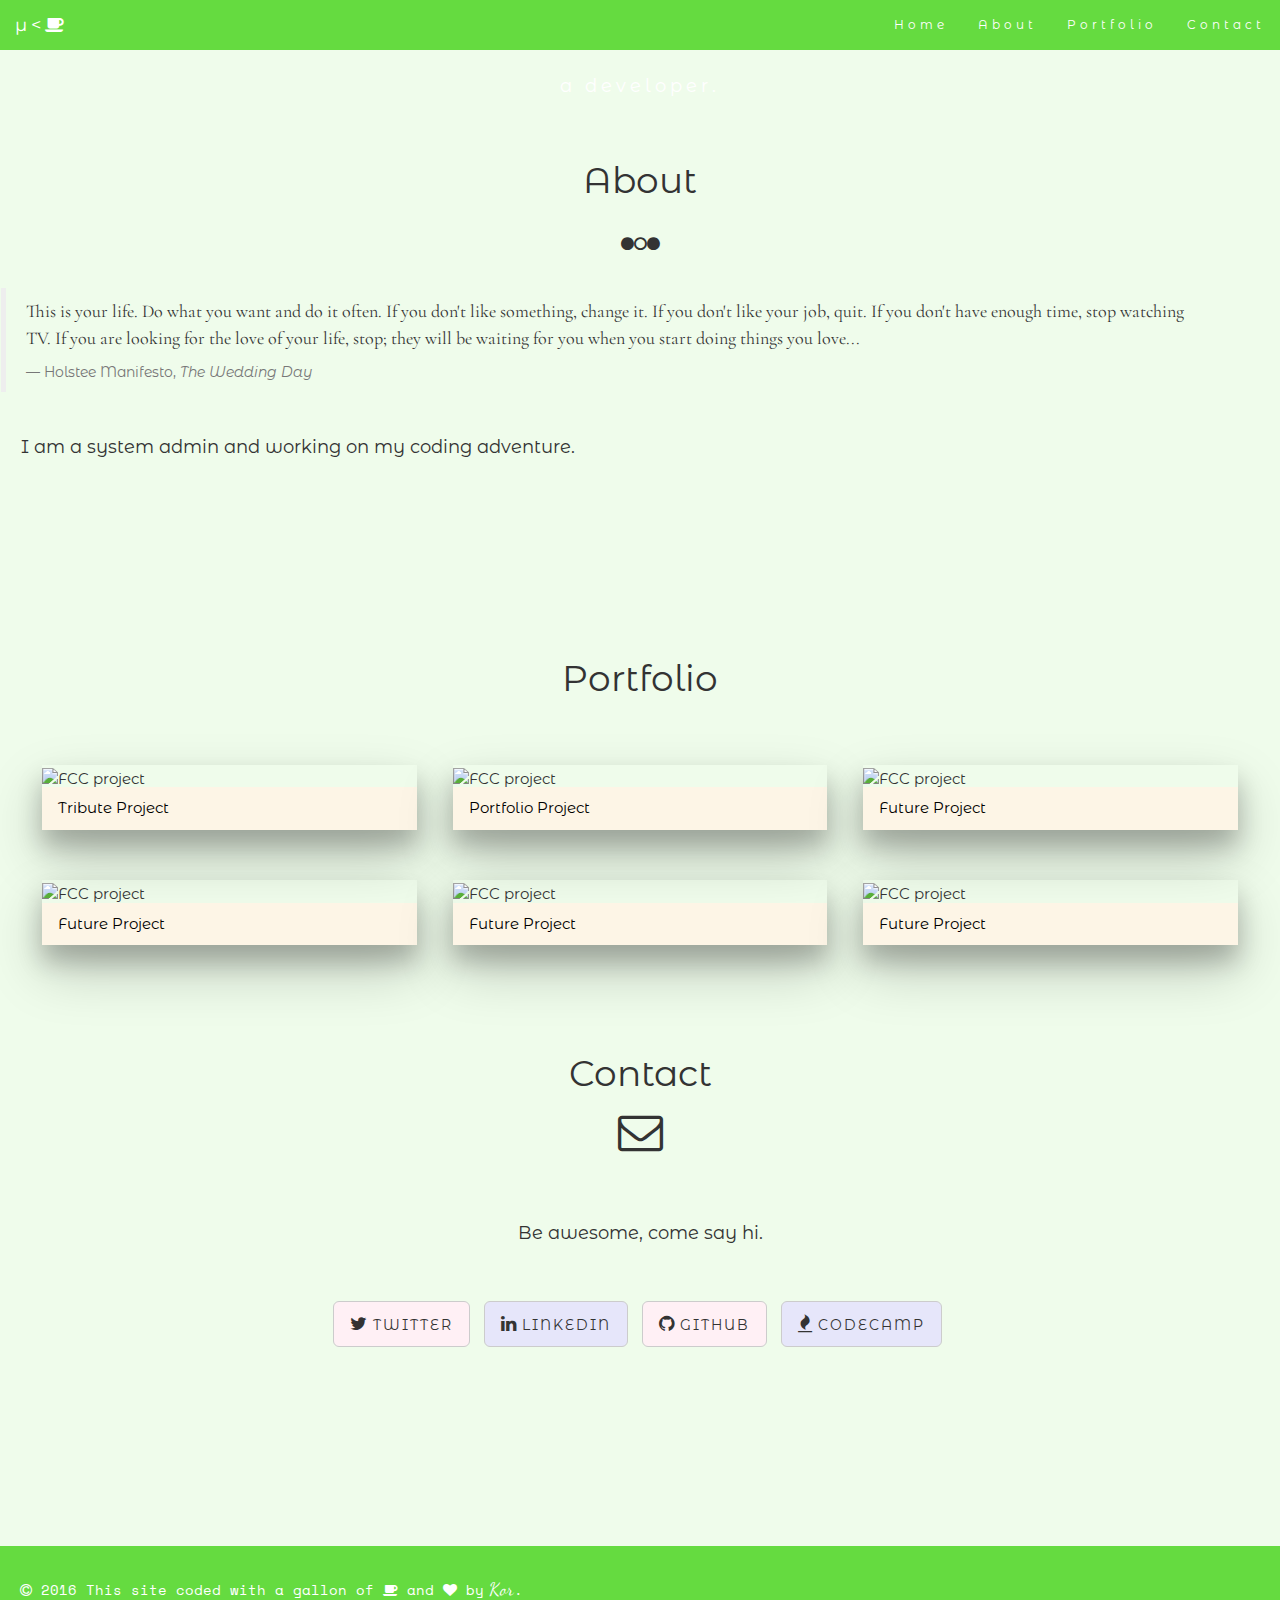
==== commit 6334be53: "Update index.html" ====
--- a/index.html
+++ b/index.html
@@ -1,6 +1,6 @@
 
 <!DOCTYPE html>
-<html>
+<html lang="en">
 <head>
   <title>EralpKor Portfolio</title>
   <meta charset="utf-8">
@@ -42,10 +42,10 @@
    <!-- Home Section -->
 <section id="home">
 	<div class="w3-display-container w3-text-white">
-		<img src= "http://res.cloudinary.com/default-ek/image/upload/e_brightness:0/v1469635008/coding-924920_1920_x2ewov.jpg" style="width:100%">
+		<img src= "http://res.cloudinary.com/default-ek/image/upload/e_brightness:0/v1469635008/coding-924920_1920_x2ewov.jpg" alt="laptop on a desk" style="width:100%">
 		<div class="w3-display-middle w3-large">
-			<p class="intro">I'm Kor.</p>
-    		<p class="intro-text">a developer.</p>
+			<h1 class="intro">I'm Kor.</h1>
+    		<p class="intro-text">a&nbsp;developer.</p>
 		</div>	
 	</div>
 </section>
@@ -63,7 +63,7 @@
   			<footer>Holstee Manifesto, <cite title="Source Title">The Wedding Day</cite></footer>
 			</blockquote>
     	<br>
-      	<p class="about-text">I am a system admin and soon to be a developer.</p>
+      	<p class="about-text">I am a system admin and working on my coding adventure.</p>
     </div>
   </div>
 </section>
@@ -173,4 +173,4 @@
 			
 
 </body>
-</html>+</html>
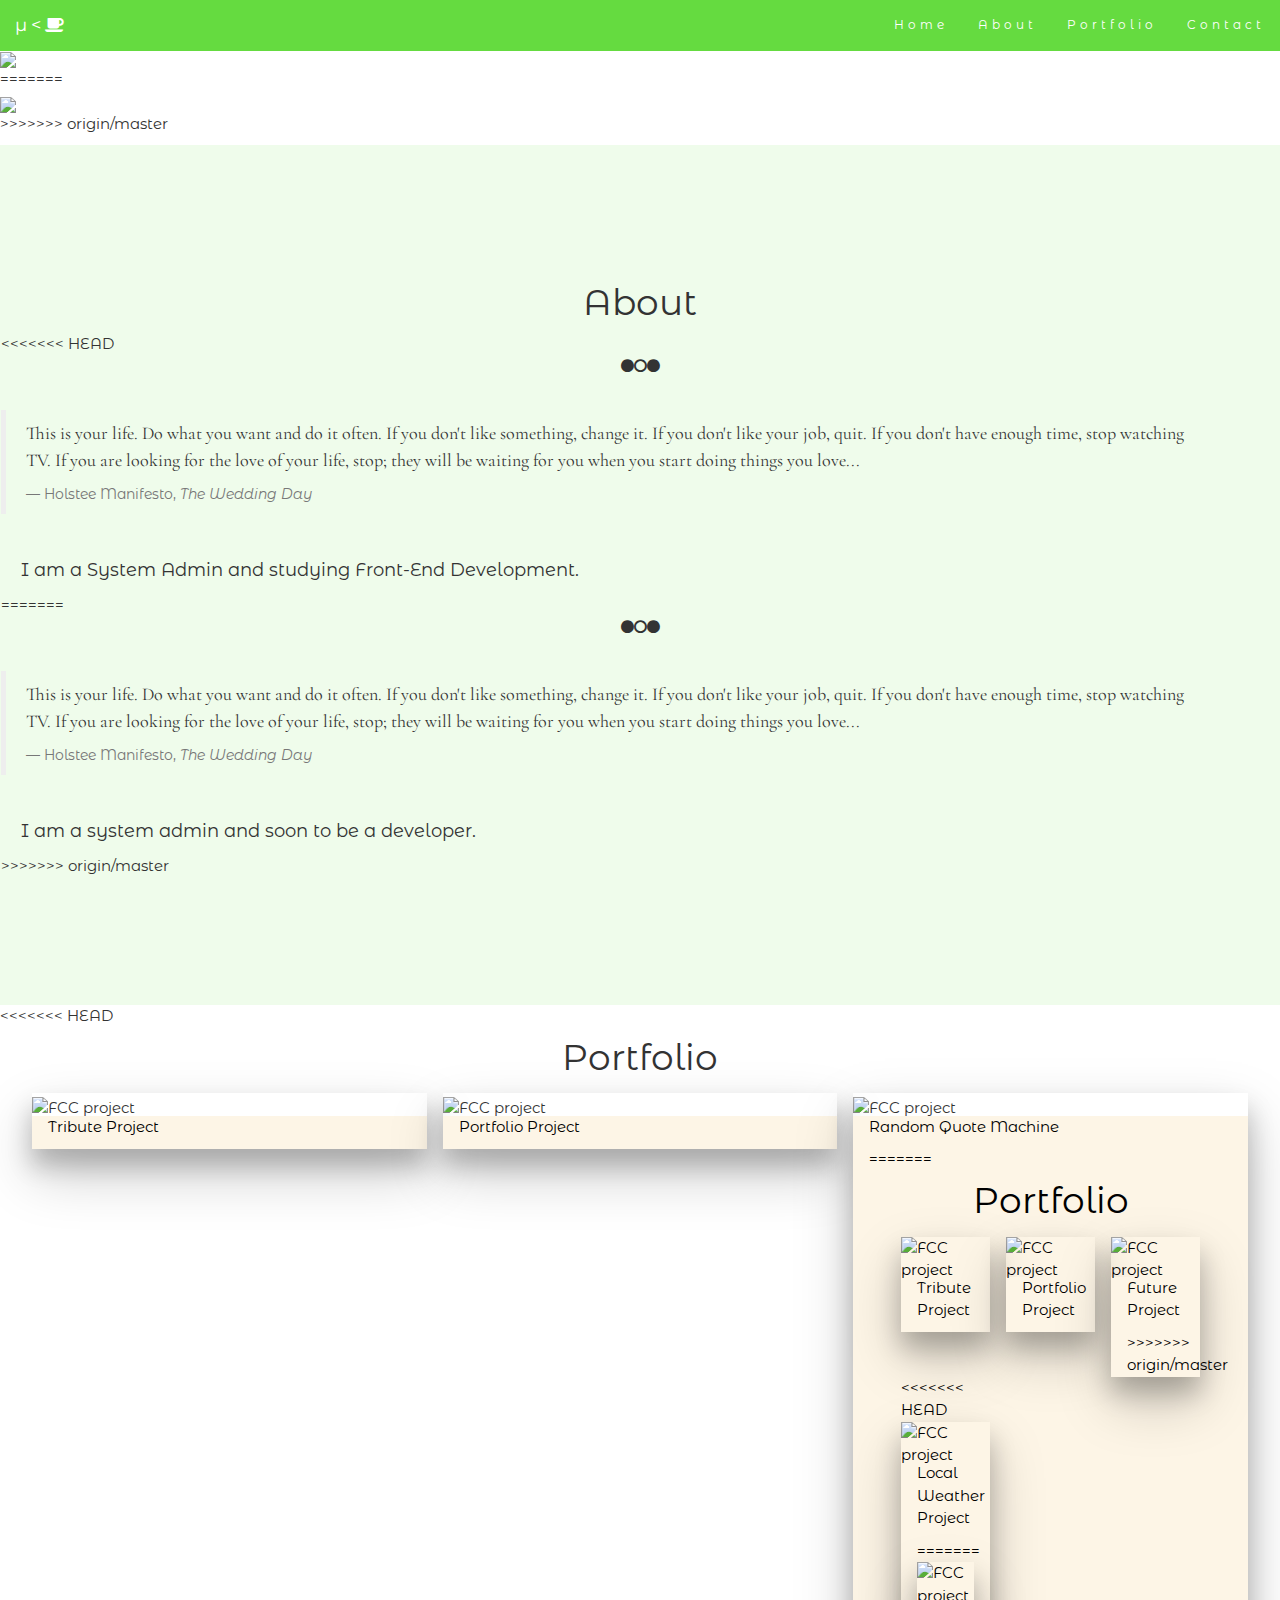
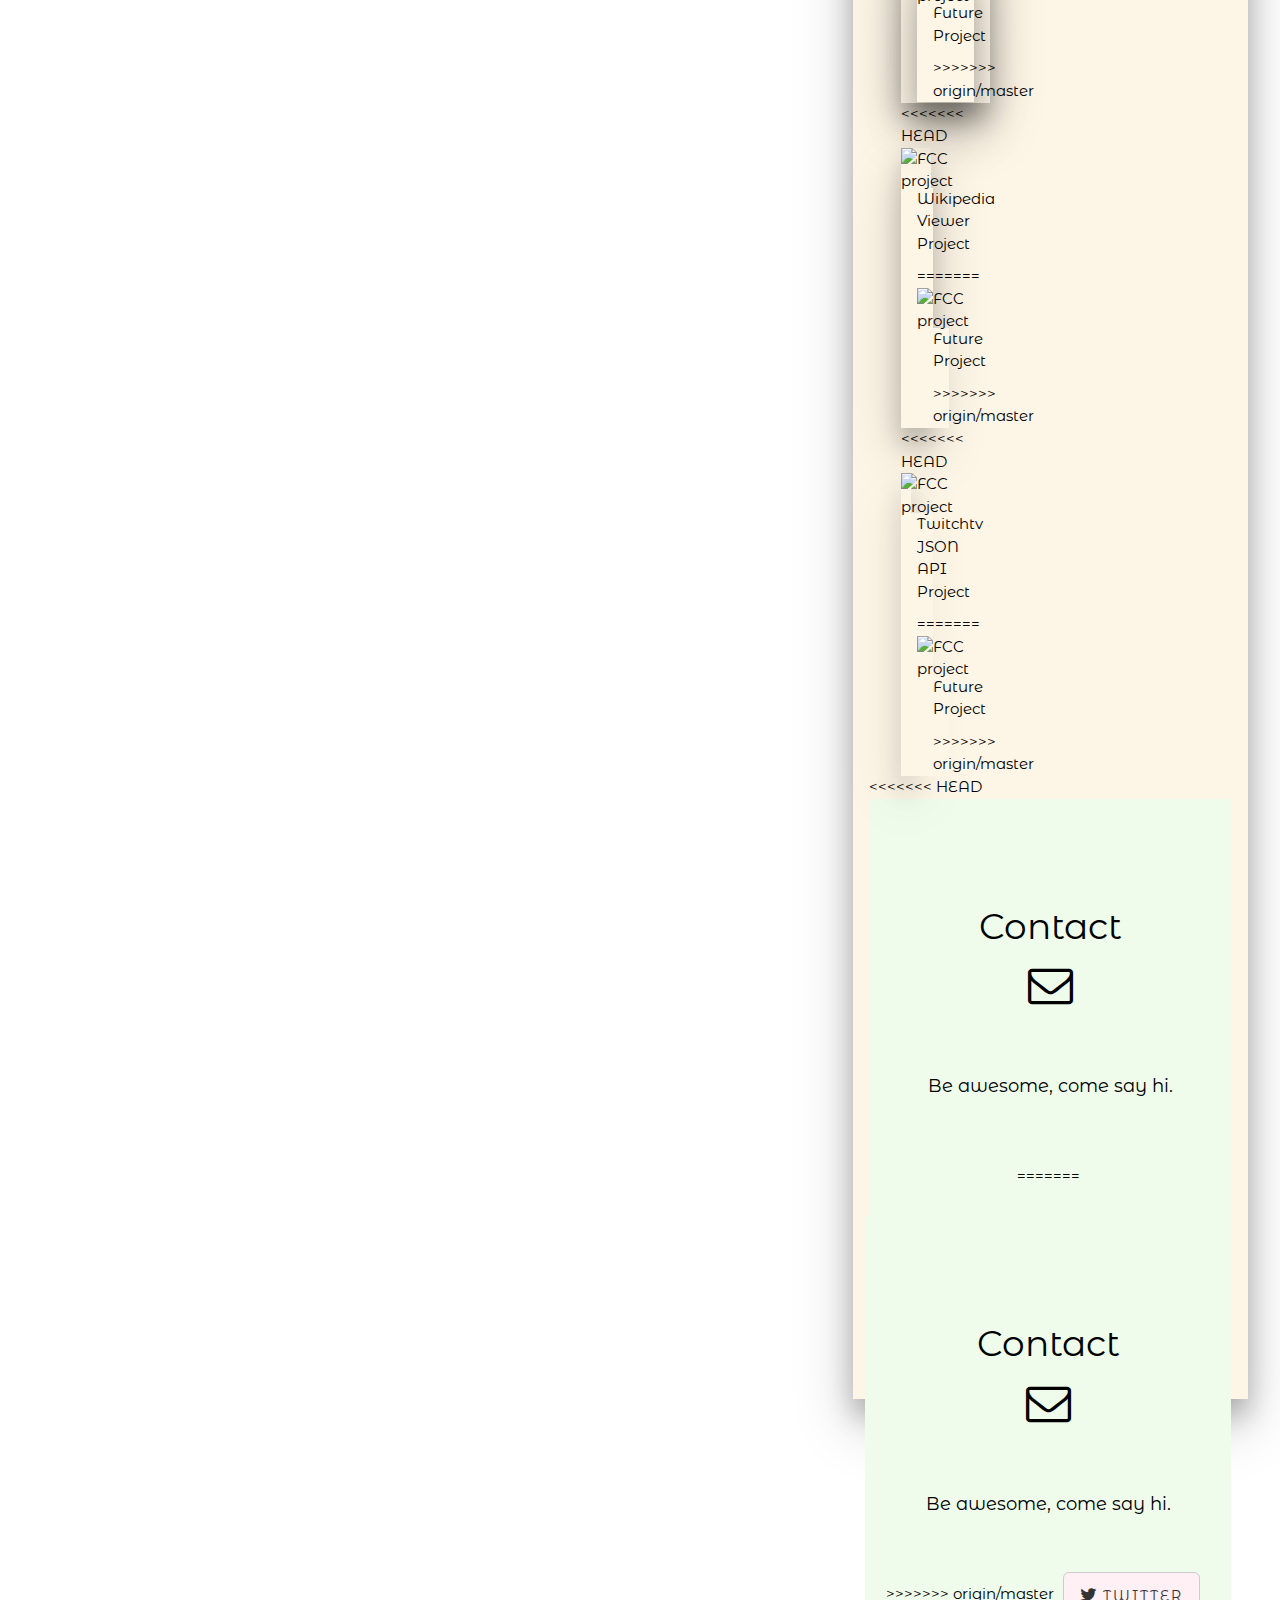
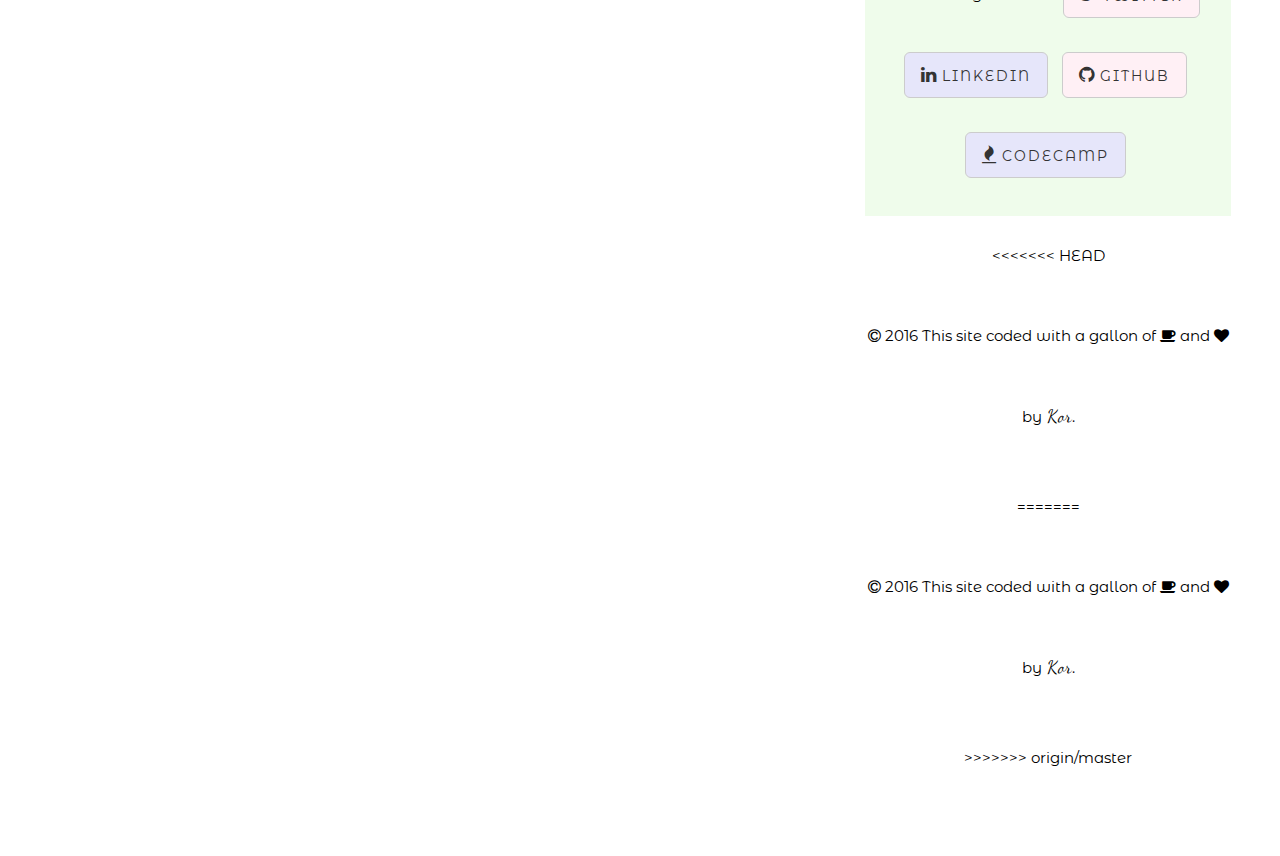
==== commit dabb694c: "Add files via upload" ====
--- a/index.html
+++ b/index.html
@@ -1,9 +1,22 @@
 
 <!DOCTYPE html>
-<html lang="en">
+<html>
 <head>
   <title>EralpKor Portfolio</title>
   <meta charset="utf-8">
+<<<<<<< HEAD
+  <meta name="viewport" content="width=device-width, initial-scale=1">
+  <!-- Bootstrap CSS -->
+<link rel="stylesheet" type="text/css" href="css/bootstrap.min.css">
+<link rel="stylesheet" type="text/css" href="css/bootstrap.css">
+<link href="https://maxcdn.bootstrapcdn.com/font-awesome/4.6.3/css/font-awesome.min.css" rel="stylesheet">
+<script src="https://ajax.googleapis.com/ajax/libs/jquery/1.12.4/jquery.min.js"></script>
+<script src="js/bootstrap.min.js"></script>
+<script src="js/bootstrap.js"></script>
+<link rel="stylesheet" type="text/css" href="css/w3-css.css">
+<link rel="stylesheet" type="text/css" href="http://www.w3schools.com/lib/w3.css">
+<script type="text/javascript" src="js/main.js"></script>
+=======
   <meta name="viewport" content="width=device-width">
   <!-- Bootstrap CSS -->
 <link rel="stylesheet" type="text/css" href="https://maxcdn.bootstrapcdn.com/bootstrap/3.3.6/css/bootstrap.min.css">
@@ -13,6 +26,7 @@
 <link rel="stylesheet" type="text/css" href="css/w3-css.css">
 <script type="text/javascript" src="js/main.js"></script>
 <link rel="stylesheet" type="text/css" href="http://www.w3schools.com/lib/w3.css">
+>>>>>>> origin/master
 <link rel="stylesheet" type="text/css" href="css/styles.css">
 </head>
 <body>
@@ -41,20 +55,43 @@
 </nav>
    <!-- Home Section -->
 <section id="home">
+<<<<<<< HEAD
+  <div class="w3-display-container w3-text-white">
+    <img src= "http://res.cloudinary.com/default-ek/image/upload/e_brightness:0/v1469635008/coding-924920_1920_x2ewov.jpg" style="width:100%">
+    <div class="w3-display-middle w3-large">
+      <h1 class="intro">I'm Kor.</h1>
+        <p class="intro-text">a&nbsp;developer.</p>
+    </div>  
+  </div>
+</section>
+  <!-- About Section -->
+=======
 	<div class="w3-display-container w3-text-white">
-		<img src= "http://res.cloudinary.com/default-ek/image/upload/e_brightness:0/v1469635008/coding-924920_1920_x2ewov.jpg" alt="laptop on a desk" style="width:100%">
+		<img src= "http://res.cloudinary.com/default-ek/image/upload/e_brightness:0/v1469635008/coding-924920_1920_x2ewov.jpg" style="width:100%">
 		<div class="w3-display-middle w3-large">
-			<h1 class="intro">I'm Kor.</h1>
-    		<p class="intro-text">a&nbsp;developer.</p>
+			<p class="intro">I'm Kor.</p>
+    		<p class="intro-text">a developer.</p>
 		</div>	
 	</div>
 </section>
 	<!-- About Section -->
+>>>>>>> origin/master
  <!-- About Section -->
 <section id="about">
   <div class="w3-container w3-padding-128">
     <h1 class="text-center myText">About</h1>
     <div class="row">
+<<<<<<< HEAD
+      <br>
+      <p class="text-center"><i class="fa fa-circle" aria-hidden="true"></i><i class="fa fa-circle-o" aria-hidden="true"></i><i class="fa fa-circle" aria-hidden="true"></i></p>
+      <br>
+      <blockquote>
+        <p class="quote-top quote">This is your life. Do what you want and do it often. If you don't like something, change it. If you don't like your job, quit. If you don't have enough time, stop watching TV. If you are looking for the love of your life, stop; they will be waiting for you when you start doing things you love...</p>
+        <footer>Holstee Manifesto, <cite title="Source Title">The Wedding Day</cite></footer>
+      </blockquote>
+      <br>
+        <p class="about-text">I am a System Admin and studying Front-End Development.</p>
+=======
     	<br>
     	<p class="text-center"><i class="fa fa-circle" aria-hidden="true"></i><i class="fa fa-circle-o" aria-hidden="true"></i><i class="fa fa-circle" aria-hidden="true"></i></p>
     	<br>
@@ -63,11 +100,45 @@
   			<footer>Holstee Manifesto, <cite title="Source Title">The Wedding Day</cite></footer>
 			</blockquote>
     	<br>
-      	<p class="about-text">I am a system admin and working on my coding adventure.</p>
+      	<p class="about-text">I am a system admin and soon to be a developer.</p>
+>>>>>>> origin/master
     </div>
   </div>
 </section>
 
+<<<<<<< HEAD
+  <!-- Portfolio Section -->
+<section id="portfolio">
+  <div class="w3-container">
+    <h1 class="text-center myText">Portfolio</h1>
+    <div class="w3-row-padding w3-margin-top">
+      <div class="w3-third">
+        <div class="w3-card-16 style-margin-top">
+          <a href="http://s.codepen.io/korer/full/OXvyZA" target="_blank"><img src="http://res.cloudinary.com/default-ek/image/upload/q_65/v1469634952/tribute_bhfh4i.jpg" style="width:100%" alt="FCC project"></a>
+      <div class="w3-container w3-sand">
+          <p class="kor-text">Tribute Project</p>
+      </div>
+    </div>
+  </div>
+  <div class="w3-third">
+    <div class="w3-card-16 style-margin-top">
+  
+  <a href="#" target="_blank">
+<img src="http://res.cloudinary.com/default-ek/image/upload/c_scale,h_750,w_1217/v1472766381/portf_kmroz8.jpg" style="width:100%" alt="FCC project"></a>
+  <div class="w3-container w3-sand">
+  <p class="kor-text">Portfolio Project</p>
+    
+  </div>
+  </div>
+  </div>
+
+  <div class="w3-third">
+    <div class="w3-card-16 style-margin-top">
+  
+    <a href="http://kor.neocities.org/quotemachine/index.html" target="_blank"><img src="http://res.cloudinary.com/default-ek/image/upload/c_scale,h_750,w_1217/v1472765967/quoteMch_zbl5nr.jpg" style="width:100%" alt="FCC project"></a>
+    <div class="w3-container w3-sand">
+         <p class="kor-text">Random Quote Machine</p>
+=======
 	<!-- Portfolio Section -->
 <section id="portfolio">
 	<div class="w3-container">
@@ -99,39 +170,64 @@
 		<a href="#" target="_blank"><img src="http://res.cloudinary.com/default-ek/image/upload/c_scale,h_750,q_63,w_1217/v1469652443/dream_qd2b9j.jpg" style="width:100%" alt="FCC project"></a>
 		<div class="w3-container w3-sand">
          <p class="kor-text">Future Project</p>
+>>>>>>> origin/master
          
          </div>
          </div>
          </div>
 
     <div class="w3-third">
+<<<<<<< HEAD
+    <div class="w3-card-16 style-margin-top">
+  
+    <a href="http://kor.neocities.org/local_weather/index.html" target="_blank"><img src="https://res.cloudinary.com/default-ek/image/upload/c_scale,h_750,w_1217/v1473264918/weather_r6hdet.jpg" style="width:100%"  alt="FCC project"></a>
+    <div class="w3-container w3-sand">
+         <p class="kor-text">Local Weather Project</p>
+=======
 		<div class="w3-card-16 style-margin-top">
 	
 		<a href="#" target="_blank"><img src="http://res.cloudinary.com/default-ek/image/upload/c_scale,h_750,q_63,w_1217/v1469652443/dream_qd2b9j.jpg" style="width:100%"  alt="FCC project"></a>
 		<div class="w3-container w3-sand">
          <p class="kor-text">Future Project</p>
+>>>>>>> origin/master
          
          </div>
          </div>
          </div>
 
 <div class="w3-third">
+<<<<<<< HEAD
+    <div class="w3-card-16 style-margin-top">
+  
+    <a href="#" target="_blank"><img src="http://res.cloudinary.com/default-ek/image/upload/c_scale,h_750,q_63,w_1217/v1469652443/dream_qd2b9j.jpg" style="width:100%"  alt="FCC project"></a>
+    <div class="w3-container w3-sand">
+         <p class="kor-text">Wikipedia Viewer Project</p>
+=======
 		<div class="w3-card-16 style-margin-top">
 	
 		<a href="#" target="_blank"><img src="http://res.cloudinary.com/default-ek/image/upload/c_scale,h_750,q_63,w_1217/v1469652443/dream_qd2b9j.jpg" style="width:100%"  alt="FCC project"></a>
 		<div class="w3-container w3-sand">
          <p class="kor-text">Future Project</p>
+>>>>>>> origin/master
          
          </div>
          </div>
          </div>
 
 <div class="w3-third">
+<<<<<<< HEAD
+    <div class="w3-card-16 style-margin-top">
+  
+    <a href="#" target="_blank"><img src="http://res.cloudinary.com/default-ek/image/upload/c_scale,h_750,q_63,w_1217/v1469652443/dream_qd2b9j.jpg" style="width:100%"  alt="FCC project"></a>
+    <div class="w3-container w3-sand">
+         <p class="kor-text">Twitchtv JSON API Project</p>
+=======
 		<div class="w3-card-16 style-margin-top">
 	
 		<a href="#" target="_blank"><img src="http://res.cloudinary.com/default-ek/image/upload/c_scale,h_750,q_63,w_1217/v1469652443/dream_qd2b9j.jpg" style="width:100%"  alt="FCC project"></a>
 		<div class="w3-container w3-sand">
          <p class="kor-text">Future Project</p>
+>>>>>>> origin/master
          
          </div>
          </div>
@@ -141,6 +237,18 @@
 </div>
 </div>
 </section>
+<<<<<<< HEAD
+  <!-- End of Portfolio -->
+  <!-- Contact -->
+ <section id="contact">
+     <div class="w3-container w3-padding-48">
+      <h1 class="text-center myText">Contact</h1>
+        <p class="text-center"><i class="fa fa-envelope-o fa-3x" aria-hidden="true"></i></p>
+          <p class="md-text">Be awesome, come say hi.</p>
+            <div class="row row-centered text-center">
+          <ul class="list-inline"> <!-- Makes bullets disapered -->
+              <!--bootstrap bottons with color -->
+=======
 	<!-- End of Portfolio -->
 	<!-- Contact -->
  <section id="contact">
@@ -151,6 +259,7 @@
        			<div class="row row-centered text-center">
        		<ul class="list-inline"> <!-- Makes bullets disapered -->
        				<!--bootstrap bottons with color -->
+>>>>>>> origin/master
           <li><a href="https://twitter.com/Eralp_K" target="_blank" class="btn btn-default btn-lg" style="background-color:lavenderblush;"><i class="fa fa-twitter" aria-hidden="true"></i><span class="social-name"> Twitter</span></a>
          </li>
          <li><a href="http://www.linkedin.com/in/eralp-kor" target="_blank" class="btn btn-default btn-lg" style="background-color:lavender;"><i class="fa fa-linkedin"></i><span class="social-name"> Linkedin</span></a>
@@ -165,6 +274,24 @@
       
      </div>
  </section>
+<<<<<<< HEAD
+                        <!-- End of Contact -->
+      <footer class="end-note">
+        <p><i class="fa fa-copyright" aria-hidden="true"></i> 2016 This site coded with a gallon of <i class="fa fa-coffee" aria-hidden="true"></i> and <i class="fa fa-heart" aria-hidden="true"></i> by<span class="custom"> Kor</span>.</p>
+    </footer>
+
+      
+<script>
+  (function(i,s,o,g,r,a,m){i['GoogleAnalyticsObject']=r;i[r]=i[r]||function(){
+  (i[r].q=i[r].q||[]).push(arguments)},i[r].l=1*new Date();a=s.createElement(o),
+  m=s.getElementsByTagName(o)[0];a.async=1;a.src=g;m.parentNode.insertBefore(a,m)
+  })(window,document,'script','https://www.google-analytics.com/analytics.js','ga');
+
+  ga('create', 'UA-83537433-1', 'auto');
+  ga('send', 'pageview');
+
+</script>
+=======
    											<!-- End of Contact -->
 			<footer class="end-note">
 				<p><i class="fa fa-copyright" aria-hidden="true"></i> 2016 This site coded with a gallon of <i class="fa fa-coffee" aria-hidden="true"></i> and <i class="fa fa-heart" aria-hidden="true"></i> by<span class="custom"> Kor</span>.</p>
@@ -172,5 +299,6 @@
 
 			
 
+>>>>>>> origin/master
 </body>
-</html>
+</html>--- a/css/styles.css
+++ b/css/styles.css
@@ -8,9 +8,15 @@
 /* Navigation Bar */
 .navbar {
     margin-bottom: 0;
+<<<<<<< HEAD
+    background-color: #366FF5; 
+    background: #366FF5;
+    border-color: #366FF5;
+=======
     background-color: #65DB40; /*117799 #1E88E5*/
     background: #65DB40;
     border-color: #65DB40;
+>>>>>>> origin/master
     border: 0;
     font-size: 12px !important;
     letter-spacing: 4px;
@@ -21,11 +27,20 @@
   color: white !important;
 }
 .navbar-toggle {  
+<<<<<<< HEAD
+  background: #366FF5;
+  border-color: #366FF5;
+}
+.icon-bar{
+  background-color: white;
+
+=======
   background: #65DB40;
   border-color: #65DB40;
 }
 .icon-bar{
   background-color: white;
+>>>>>>> origin/master
 }
 div.navbar div.navbar-inner ul.nav a:hover {
     color: black !important; 
@@ -34,6 +49,17 @@
     background-color: #555 !important;
     color: #fff !important;
 }
+<<<<<<< HEAD
+#logo-img{
+  background: url('../img/logo-small.png') no-repeat;
+  background-size: 85px;
+  width: 100px;
+  height: 80px;
+  margin: 10px 15px 10px 0px;
+  text-shadow: white 0px 0px 2px;
+}
+h1.intro{
+=======
 .navbar-brand,
 .navbar-nav li a {
     line-height: 50px;
@@ -42,27 +68,52 @@
 }
 
 .intro {
+>>>>>>> origin/master
   font-family: 'Dancing Script', cursive;
   font-size: 10vw;
   text-align: center;
 	color:white;
 }
 .intro-text{
+<<<<<<< HEAD
+  font-size: 2vw;
+	text-align: center;
+	letter-spacing: 4px;
+}
+@media screen and(max-width: 400px){
+  .intro-text{
+    font-size: 4vw;
+  }
+}
+@media screen and(min-width: 401px) and (max-width: 780px){
+  .intro-text{
+    font-size: 5vw;
+  }
+}
+=======
   font-size: 18px;
 	text-align: center;
 	letter-spacing: 4px;
 }
+>>>>>>> origin/master
 .style-margin-top{
 	margin-top: 50px !important;
 	margin-left: 10px!important;
 	margin-right: 10px!important;
 }
 .kor-text{
+<<<<<<< HEAD
+	margin-top: 10px;
+}
+#about{
+  background-color: #EEEDFA 
+=======
 	font-family: 'Montserrat Alternates', sans-serif!important;
 	margin-top: 10px;
 }
 #about{
   background-color: #EFFCEB; /*#E6F1F5*/
+>>>>>>> origin/master
   width:auto;
   height:auto;
   
@@ -74,11 +125,19 @@
 	padding-left: 20px;
 }
 #portfolio{
+<<<<<<< HEAD
+	background-color: #EEEDFA 
+	padding-top: 50px;
+}
+#contact{
+background-color: #EEEDFA 
+=======
 	background-color: #EFFCEB;
 	padding-top: 50px;
 }
 #contact{
 background-color: #EFFCEB;
+>>>>>>> origin/master
   width:auto;
   height:600px;
   padding-top: 50px; 
@@ -87,6 +146,13 @@
 .myText{
 	font-family: 'Montserrat Alternates', sans-serif!important;
 }
+<<<<<<< HEAD
+.quote {
+    border-left: 5px solid #bdc3c7;
+    padding-left: 5px;
+}
+=======
+>>>>>>> origin/master
 hr{
   color: black !important;
   border-color: black !important;
@@ -109,6 +175,12 @@
     /*font-weight: 400;*/
     letter-spacing: 2px!important;
   }
+<<<<<<< HEAD
+  .btn-lg, .btn-group-lg > .btn {
+    width: 150px;
+  }
+=======
+>>>>>>> origin/master
 .end-note{
   font-family: 'Space Mono', monospace;
   font-size: 14px;
@@ -118,10 +190,34 @@
   width: 100%;
   float: left;
   height: 80px;
+<<<<<<< HEAD
+  background-color: #366FF5;
+=======
   background-color: #65DB40;
+>>>>>>> origin/master
 }
 .quote-top{
 padding-right:60px;
 font-family: 'Cormorant Garamond', serif!important;
 font-size: 18px;
-}+<<<<<<< HEAD
+}
+@media (max-width: 767px){
+  .navbar-brand{
+    padding-top: 
+    height:;
+  }
+   .footer-small{
+    font-size: 2vw;
+  }
+}
+/********** Small devices only **********/
+@media (min-width: 768px) and (max-width: 991px) {
+  .kor-text{
+    font-size: 1.5vw;
+  }
+}
+
+=======
+}
+>>>>>>> origin/master
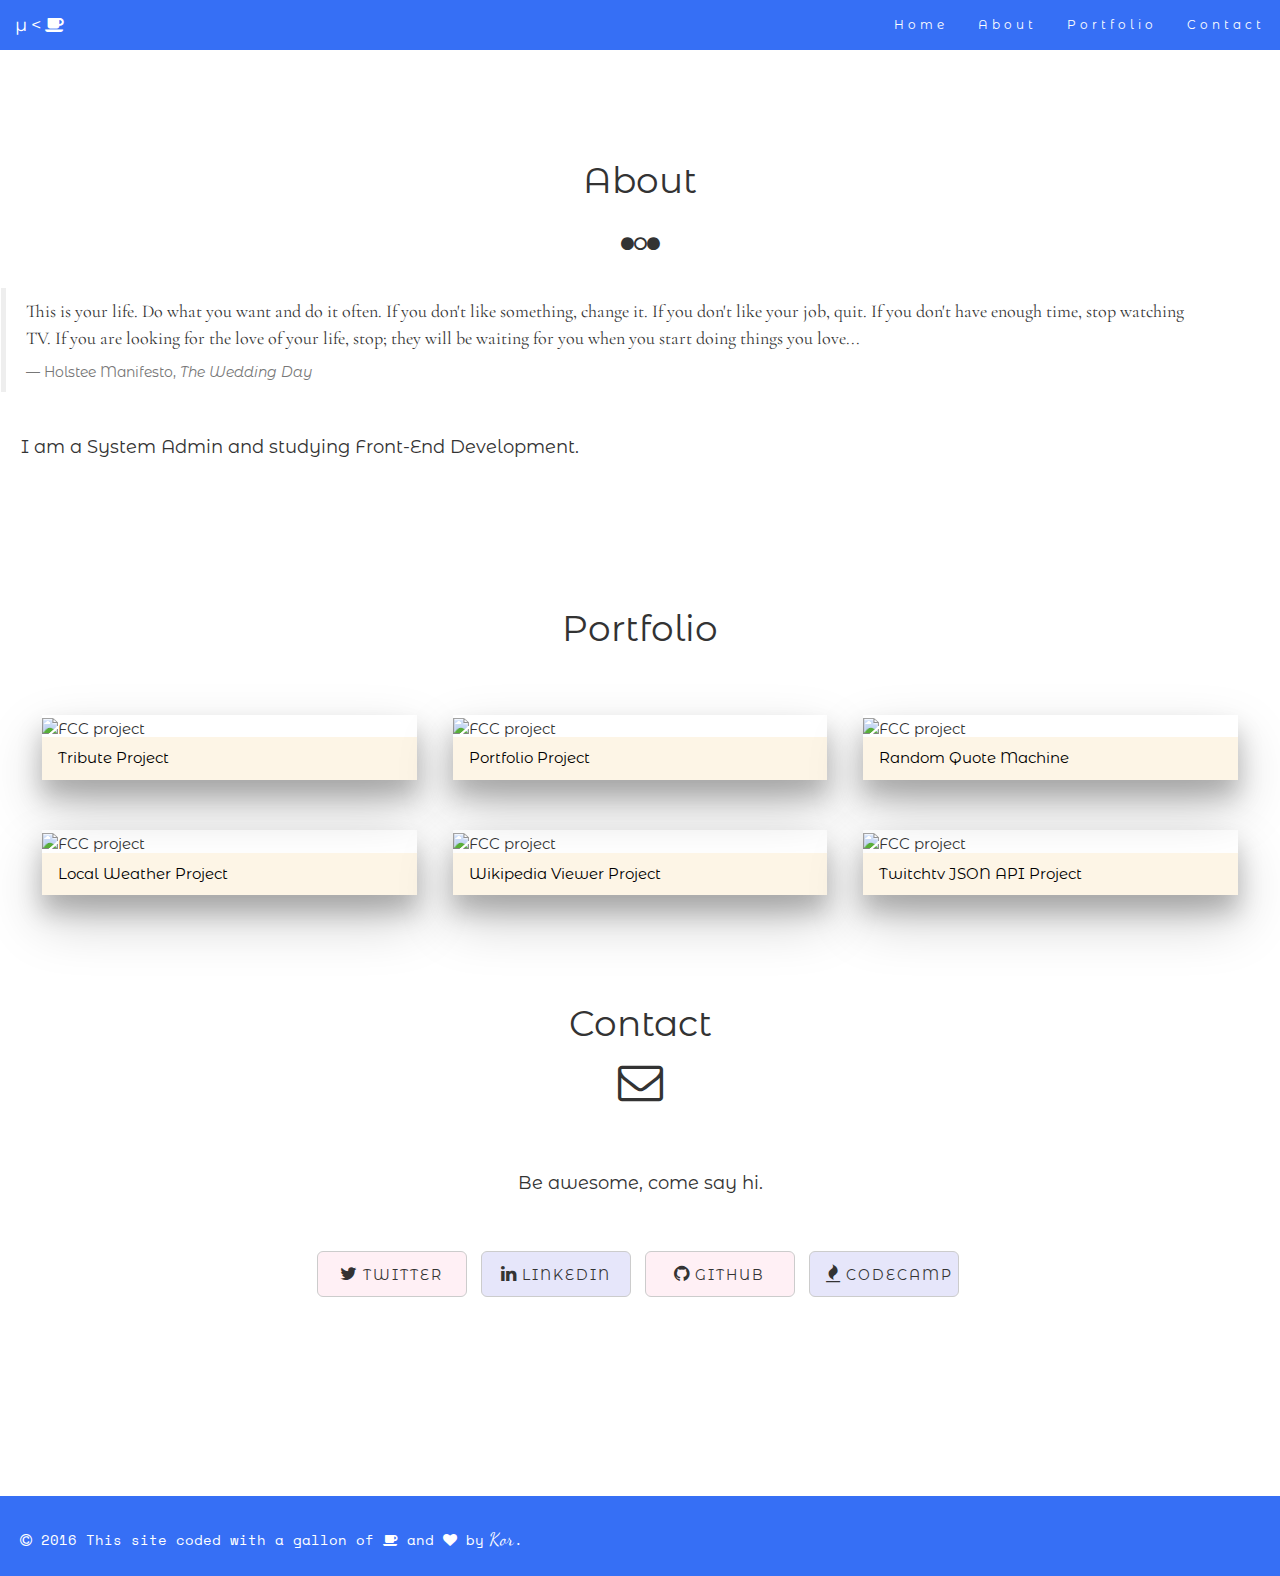
==== commit 7bd01519: "Update index.html" ====
--- a/index.html
+++ b/index.html
@@ -4,7 +4,6 @@
 <head>
   <title>EralpKor Portfolio</title>
   <meta charset="utf-8">
-<<<<<<< HEAD
   <meta name="viewport" content="width=device-width, initial-scale=1">
   <!-- Bootstrap CSS -->
 <link rel="stylesheet" type="text/css" href="css/bootstrap.min.css">
@@ -16,17 +15,6 @@
 <link rel="stylesheet" type="text/css" href="css/w3-css.css">
 <link rel="stylesheet" type="text/css" href="http://www.w3schools.com/lib/w3.css">
 <script type="text/javascript" src="js/main.js"></script>
-=======
-  <meta name="viewport" content="width=device-width">
-  <!-- Bootstrap CSS -->
-<link rel="stylesheet" type="text/css" href="https://maxcdn.bootstrapcdn.com/bootstrap/3.3.6/css/bootstrap.min.css">
-<link href="https://maxcdn.bootstrapcdn.com/font-awesome/4.6.3/css/font-awesome.min.css" rel="stylesheet">
-<script src="https://ajax.googleapis.com/ajax/libs/jquery/1.12.4/jquery.min.js"></script>
-<script src="http://maxcdn.bootstrapcdn.com/bootstrap/3.3.6/js/bootstrap.min.js"></script>
-<link rel="stylesheet" type="text/css" href="css/w3-css.css">
-<script type="text/javascript" src="js/main.js"></script>
-<link rel="stylesheet" type="text/css" href="http://www.w3schools.com/lib/w3.css">
->>>>>>> origin/master
 <link rel="stylesheet" type="text/css" href="css/styles.css">
 </head>
 <body>
@@ -55,7 +43,6 @@
 </nav>
    <!-- Home Section -->
 <section id="home">
-<<<<<<< HEAD
   <div class="w3-display-container w3-text-white">
     <img src= "http://res.cloudinary.com/default-ek/image/upload/e_brightness:0/v1469635008/coding-924920_1920_x2ewov.jpg" style="width:100%">
     <div class="w3-display-middle w3-large">
@@ -65,48 +52,24 @@
   </div>
 </section>
   <!-- About Section -->
-=======
-	<div class="w3-display-container w3-text-white">
-		<img src= "http://res.cloudinary.com/default-ek/image/upload/e_brightness:0/v1469635008/coding-924920_1920_x2ewov.jpg" style="width:100%">
-		<div class="w3-display-middle w3-large">
-			<p class="intro">I'm Kor.</p>
-    		<p class="intro-text">a developer.</p>
-		</div>	
-	</div>
-</section>
-	<!-- About Section -->
->>>>>>> origin/master
  <!-- About Section -->
 <section id="about">
   <div class="w3-container w3-padding-128">
     <h1 class="text-center myText">About</h1>
     <div class="row">
-<<<<<<< HEAD
       <br>
       <p class="text-center"><i class="fa fa-circle" aria-hidden="true"></i><i class="fa fa-circle-o" aria-hidden="true"></i><i class="fa fa-circle" aria-hidden="true"></i></p>
       <br>
       <blockquote>
-        <p class="quote-top quote">This is your life. Do what you want and do it often. If you don't like something, change it. If you don't like your job, quit. If you don't have enough time, stop watching TV. If you are looking for the love of your life, stop; they will be waiting for you when you start doing things you love...</p>
+        <p class="quote-top">This is your life. Do what you want and do it often. If you don't like something, change it. If you don't like your job, quit. If you don't have enough time, stop watching TV. If you are looking for the love of your life, stop; they will be waiting for you when you start doing things you love...</p>
         <footer>Holstee Manifesto, <cite title="Source Title">The Wedding Day</cite></footer>
       </blockquote>
       <br>
         <p class="about-text">I am a System Admin and studying Front-End Development.</p>
-=======
-    	<br>
-    	<p class="text-center"><i class="fa fa-circle" aria-hidden="true"></i><i class="fa fa-circle-o" aria-hidden="true"></i><i class="fa fa-circle" aria-hidden="true"></i></p>
-    	<br>
-    	<blockquote>
-  			<p class="quote-top">This is your life. Do what you want and do it often. If you don't like something, change it. If you don't like your job, quit. If you don't have enough time, stop watching TV. If you are looking for the love of your life, stop; they will be waiting for you when you start doing things you love...</p>
-  			<footer>Holstee Manifesto, <cite title="Source Title">The Wedding Day</cite></footer>
-			</blockquote>
-    	<br>
-      	<p class="about-text">I am a system admin and soon to be a developer.</p>
->>>>>>> origin/master
     </div>
   </div>
 </section>
 
-<<<<<<< HEAD
   <!-- Portfolio Section -->
 <section id="portfolio">
   <div class="w3-container">
@@ -138,96 +101,39 @@
     <a href="http://kor.neocities.org/quotemachine/index.html" target="_blank"><img src="http://res.cloudinary.com/default-ek/image/upload/c_scale,h_750,w_1217/v1472765967/quoteMch_zbl5nr.jpg" style="width:100%" alt="FCC project"></a>
     <div class="w3-container w3-sand">
          <p class="kor-text">Random Quote Machine</p>
-=======
-	<!-- Portfolio Section -->
-<section id="portfolio">
-	<div class="w3-container">
-		<h1 class="text-center myText">Portfolio</h1>
-		<div class="w3-row-padding w3-margin-top">
-			<div class="w3-third">
-				<div class="w3-card-16 style-margin-top">
-					<a href="http://s.codepen.io/korer/full/OXvyZA" target="_blank"><img src="http://res.cloudinary.com/default-ek/image/upload/q_65/v1469634952/tribute_bhfh4i.jpg" style="width:100%" alt="FCC project"></a>
-			<div class="w3-container w3-sand">
-					<p class="kor-text">Tribute Project</p>
-			</div>
-		</div>
-	</div>
-	<div class="w3-third">
-		<div class="w3-card-16 style-margin-top">
-	
-	<a href="#" target="_blank">
-<img src="http://res.cloudinary.com/default-ek/image/upload/c_scale,h_750,w_1217/v1470025246/portfolio-image_ukfwai.jpg" style="width:100%" alt="FCC project"></a>
-	<div class="w3-container w3-sand">
-	<p class="kor-text">Portfolio Project</p>
-		
-	</div>
-	</div>
-	</div>
-
-	<div class="w3-third">
-		<div class="w3-card-16 style-margin-top">
-	
-		<a href="#" target="_blank"><img src="http://res.cloudinary.com/default-ek/image/upload/c_scale,h_750,q_63,w_1217/v1469652443/dream_qd2b9j.jpg" style="width:100%" alt="FCC project"></a>
-		<div class="w3-container w3-sand">
-         <p class="kor-text">Future Project</p>
->>>>>>> origin/master
          
          </div>
          </div>
          </div>
 
     <div class="w3-third">
-<<<<<<< HEAD
     <div class="w3-card-16 style-margin-top">
   
     <a href="http://kor.neocities.org/local_weather/index.html" target="_blank"><img src="https://res.cloudinary.com/default-ek/image/upload/c_scale,h_750,w_1217/v1473264918/weather_r6hdet.jpg" style="width:100%"  alt="FCC project"></a>
     <div class="w3-container w3-sand">
          <p class="kor-text">Local Weather Project</p>
-=======
-		<div class="w3-card-16 style-margin-top">
-	
-		<a href="#" target="_blank"><img src="http://res.cloudinary.com/default-ek/image/upload/c_scale,h_750,q_63,w_1217/v1469652443/dream_qd2b9j.jpg" style="width:100%"  alt="FCC project"></a>
-		<div class="w3-container w3-sand">
-         <p class="kor-text">Future Project</p>
->>>>>>> origin/master
          
          </div>
          </div>
          </div>
 
 <div class="w3-third">
-<<<<<<< HEAD
     <div class="w3-card-16 style-margin-top">
   
     <a href="#" target="_blank"><img src="http://res.cloudinary.com/default-ek/image/upload/c_scale,h_750,q_63,w_1217/v1469652443/dream_qd2b9j.jpg" style="width:100%"  alt="FCC project"></a>
     <div class="w3-container w3-sand">
          <p class="kor-text">Wikipedia Viewer Project</p>
-=======
-		<div class="w3-card-16 style-margin-top">
-	
-		<a href="#" target="_blank"><img src="http://res.cloudinary.com/default-ek/image/upload/c_scale,h_750,q_63,w_1217/v1469652443/dream_qd2b9j.jpg" style="width:100%"  alt="FCC project"></a>
-		<div class="w3-container w3-sand">
-         <p class="kor-text">Future Project</p>
->>>>>>> origin/master
          
          </div>
          </div>
          </div>
 
 <div class="w3-third">
-<<<<<<< HEAD
     <div class="w3-card-16 style-margin-top">
   
     <a href="#" target="_blank"><img src="http://res.cloudinary.com/default-ek/image/upload/c_scale,h_750,q_63,w_1217/v1469652443/dream_qd2b9j.jpg" style="width:100%"  alt="FCC project"></a>
     <div class="w3-container w3-sand">
          <p class="kor-text">Twitchtv JSON API Project</p>
-=======
-		<div class="w3-card-16 style-margin-top">
-	
-		<a href="#" target="_blank"><img src="http://res.cloudinary.com/default-ek/image/upload/c_scale,h_750,q_63,w_1217/v1469652443/dream_qd2b9j.jpg" style="width:100%"  alt="FCC project"></a>
-		<div class="w3-container w3-sand">
-         <p class="kor-text">Future Project</p>
->>>>>>> origin/master
          
          </div>
          </div>
@@ -237,7 +143,6 @@
 </div>
 </div>
 </section>
-<<<<<<< HEAD
   <!-- End of Portfolio -->
   <!-- Contact -->
  <section id="contact">
@@ -248,18 +153,6 @@
             <div class="row row-centered text-center">
           <ul class="list-inline"> <!-- Makes bullets disapered -->
               <!--bootstrap bottons with color -->
-=======
-	<!-- End of Portfolio -->
-	<!-- Contact -->
- <section id="contact">
-     <div class="w3-container w3-padding-48">
-     	<h1 class="text-center myText">Contact</h1>
-        <p class="text-center"><i class="fa fa-envelope-o fa-3x" aria-hidden="true"></i></p>
-       		<p class="md-text">Be awesome, come say hi.</p>
-       			<div class="row row-centered text-center">
-       		<ul class="list-inline"> <!-- Makes bullets disapered -->
-       				<!--bootstrap bottons with color -->
->>>>>>> origin/master
           <li><a href="https://twitter.com/Eralp_K" target="_blank" class="btn btn-default btn-lg" style="background-color:lavenderblush;"><i class="fa fa-twitter" aria-hidden="true"></i><span class="social-name"> Twitter</span></a>
          </li>
          <li><a href="http://www.linkedin.com/in/eralp-kor" target="_blank" class="btn btn-default btn-lg" style="background-color:lavender;"><i class="fa fa-linkedin"></i><span class="social-name"> Linkedin</span></a>
@@ -274,7 +167,6 @@
       
      </div>
  </section>
-<<<<<<< HEAD
                         <!-- End of Contact -->
       <footer class="end-note">
         <p><i class="fa fa-copyright" aria-hidden="true"></i> 2016 This site coded with a gallon of <i class="fa fa-coffee" aria-hidden="true"></i> and <i class="fa fa-heart" aria-hidden="true"></i> by<span class="custom"> Kor</span>.</p>
@@ -291,14 +183,5 @@
   ga('send', 'pageview');
 
 </script>
-=======
-   											<!-- End of Contact -->
-			<footer class="end-note">
-				<p><i class="fa fa-copyright" aria-hidden="true"></i> 2016 This site coded with a gallon of <i class="fa fa-coffee" aria-hidden="true"></i> and <i class="fa fa-heart" aria-hidden="true"></i> by<span class="custom"> Kor</span>.</p>
-		</footer>
-
-			
-
->>>>>>> origin/master
 </body>
-</html>+</html>
--- a/css/styles.css
+++ b/css/styles.css
@@ -8,15 +8,9 @@
 /* Navigation Bar */
 .navbar {
     margin-bottom: 0;
-<<<<<<< HEAD
-    background-color: #366FF5; 
+    background-color: #366FF5; /*#65DB40; /*117799 #1E88E5*/
     background: #366FF5;
     border-color: #366FF5;
-=======
-    background-color: #65DB40; /*117799 #1E88E5*/
-    background: #65DB40;
-    border-color: #65DB40;
->>>>>>> origin/master
     border: 0;
     font-size: 12px !important;
     letter-spacing: 4px;
@@ -27,20 +21,12 @@
   color: white !important;
 }
 .navbar-toggle {  
-<<<<<<< HEAD
   background: #366FF5;
   border-color: #366FF5;
 }
 .icon-bar{
   background-color: white;
 
-=======
-  background: #65DB40;
-  border-color: #65DB40;
-}
-.icon-bar{
-  background-color: white;
->>>>>>> origin/master
 }
 div.navbar div.navbar-inner ul.nav a:hover {
     color: black !important; 
@@ -49,7 +35,19 @@
     background-color: #555 !important;
     color: #fff !important;
 }
-<<<<<<< HEAD
+.navbar-brand,
+/*.navbar-nav li a {
+    line-height: 50px;
+    height: 40px;
+    padding-top: 30px;
+}*/
+@media (max-width: 767px){
+	.navbar-brand{
+		padding-top: 
+		height:;
+	}
+	.navbar-brand
+}
 #logo-img{
   background: url('../img/logo-small.png') no-repeat;
   background-size: 85px;
@@ -59,23 +57,12 @@
   text-shadow: white 0px 0px 2px;
 }
 h1.intro{
-=======
-.navbar-brand,
-.navbar-nav li a {
-    line-height: 50px;
-    height: 50px;
-    padding-top: 0;
-}
-
-.intro {
->>>>>>> origin/master
   font-family: 'Dancing Script', cursive;
   font-size: 10vw;
   text-align: center;
 	color:white;
 }
 .intro-text{
-<<<<<<< HEAD
   font-size: 2vw;
 	text-align: center;
 	letter-spacing: 4px;
@@ -90,30 +77,17 @@
     font-size: 5vw;
   }
 }
-=======
-  font-size: 18px;
-	text-align: center;
-	letter-spacing: 4px;
-}
->>>>>>> origin/master
 .style-margin-top{
 	margin-top: 50px !important;
 	margin-left: 10px!important;
 	margin-right: 10px!important;
 }
 .kor-text{
-<<<<<<< HEAD
-	margin-top: 10px;
-}
-#about{
-  background-color: #EEEDFA 
-=======
 	font-family: 'Montserrat Alternates', sans-serif!important;
 	margin-top: 10px;
 }
 #about{
-  background-color: #EFFCEB; /*#E6F1F5*/
->>>>>>> origin/master
+  background-color: #EEEDFA /*#EBF7FC; /*#EFFCEB; /*#E6F1F5*/
   width:auto;
   height:auto;
   
@@ -125,19 +99,11 @@
 	padding-left: 20px;
 }
 #portfolio{
-<<<<<<< HEAD
-	background-color: #EEEDFA 
+	background-color: #EEEDFA /*#EBF7FC; /*#EFFCEB;*/
 	padding-top: 50px;
 }
 #contact{
-background-color: #EEEDFA 
-=======
-	background-color: #EFFCEB;
-	padding-top: 50px;
-}
-#contact{
-background-color: #EFFCEB;
->>>>>>> origin/master
+background-color: #EEEDFA /*#EBF7FC; /*#EFFCEB;*/
   width:auto;
   height:600px;
   padding-top: 50px; 
@@ -146,13 +112,6 @@
 .myText{
 	font-family: 'Montserrat Alternates', sans-serif!important;
 }
-<<<<<<< HEAD
-.quote {
-    border-left: 5px solid #bdc3c7;
-    padding-left: 5px;
-}
-=======
->>>>>>> origin/master
 hr{
   color: black !important;
   border-color: black !important;
@@ -175,12 +134,9 @@
     /*font-weight: 400;*/
     letter-spacing: 2px!important;
   }
-<<<<<<< HEAD
   .btn-lg, .btn-group-lg > .btn {
     width: 150px;
   }
-=======
->>>>>>> origin/master
 .end-note{
   font-family: 'Space Mono', monospace;
   font-size: 14px;
@@ -190,34 +146,16 @@
   width: 100%;
   float: left;
   height: 80px;
-<<<<<<< HEAD
-  background-color: #366FF5;
-=======
-  background-color: #65DB40;
->>>>>>> origin/master
+  background-color: #366FF5; /*#65DB40;*/
 }
 .quote-top{
 padding-right:60px;
 font-family: 'Cormorant Garamond', serif!important;
 font-size: 18px;
+}
 <<<<<<< HEAD
-}
-@media (max-width: 767px){
-  .navbar-brand{
-    padding-top: 
-    height:;
-  }
-   .footer-small{
+@media screen and (max-width: 768px){
+  .footer-small{
     font-size: 2vw;
   }
 }
-/********** Small devices only **********/
-@media (min-width: 768px) and (max-width: 991px) {
-  .kor-text{
-    font-size: 1.5vw;
-  }
-}
-
-=======
-}
->>>>>>> origin/master
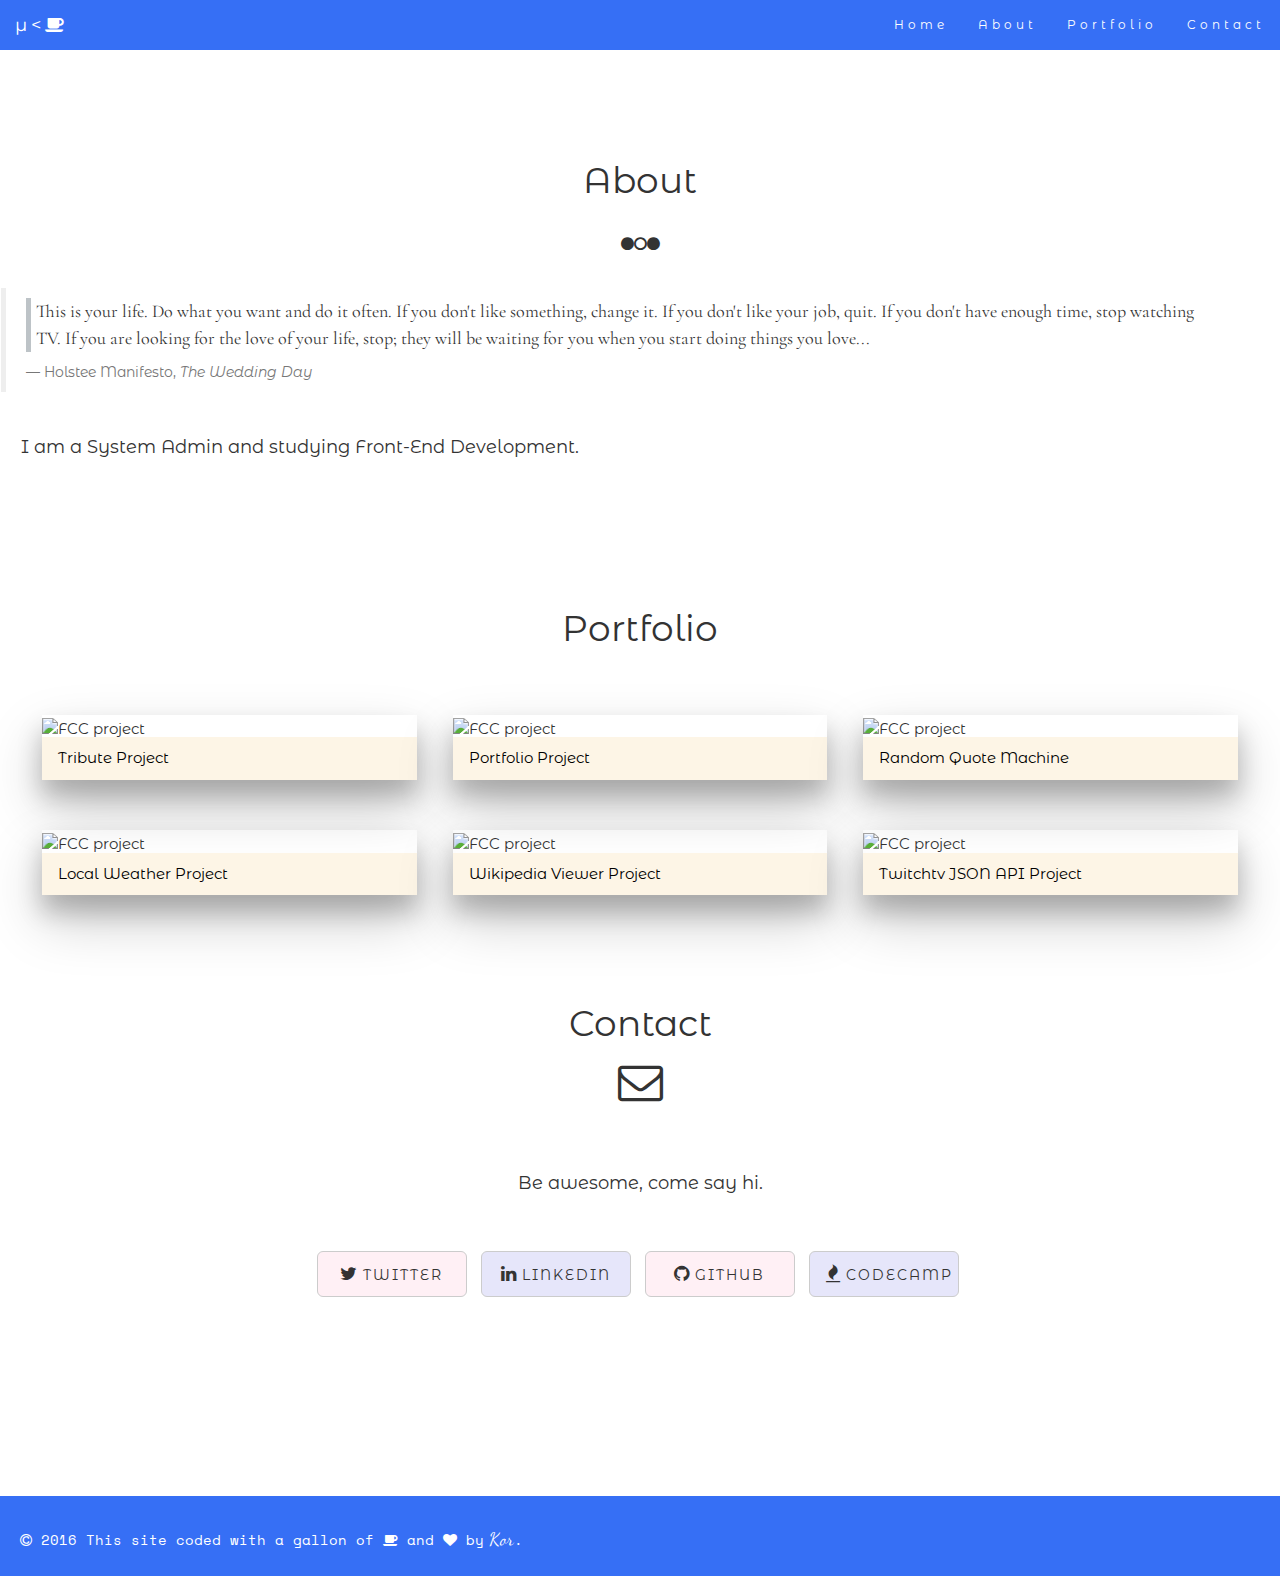
==== commit 3dda1568: "Update index.html" ====
--- a/index.html
+++ b/index.html
@@ -61,7 +61,7 @@
       <p class="text-center"><i class="fa fa-circle" aria-hidden="true"></i><i class="fa fa-circle-o" aria-hidden="true"></i><i class="fa fa-circle" aria-hidden="true"></i></p>
       <br>
       <blockquote>
-        <p class="quote-top">This is your life. Do what you want and do it often. If you don't like something, change it. If you don't like your job, quit. If you don't have enough time, stop watching TV. If you are looking for the love of your life, stop; they will be waiting for you when you start doing things you love...</p>
+        <p class="quote-top quote">This is your life. Do what you want and do it often. If you don't like something, change it. If you don't like your job, quit. If you don't have enough time, stop watching TV. If you are looking for the love of your life, stop; they will be waiting for you when you start doing things you love...</p>
         <footer>Holstee Manifesto, <cite title="Source Title">The Wedding Day</cite></footer>
       </blockquote>
       <br>
--- a/css/styles.css
+++ b/css/styles.css
@@ -153,7 +153,10 @@
 font-family: 'Cormorant Garamond', serif!important;
 font-size: 18px;
 }
-<<<<<<< HEAD
+.quote {
+    border-left: 5px solid #bdc3c7;
+    padding-left: 5px;
+}
 @media screen and (max-width: 768px){
   .footer-small{
     font-size: 2vw;
